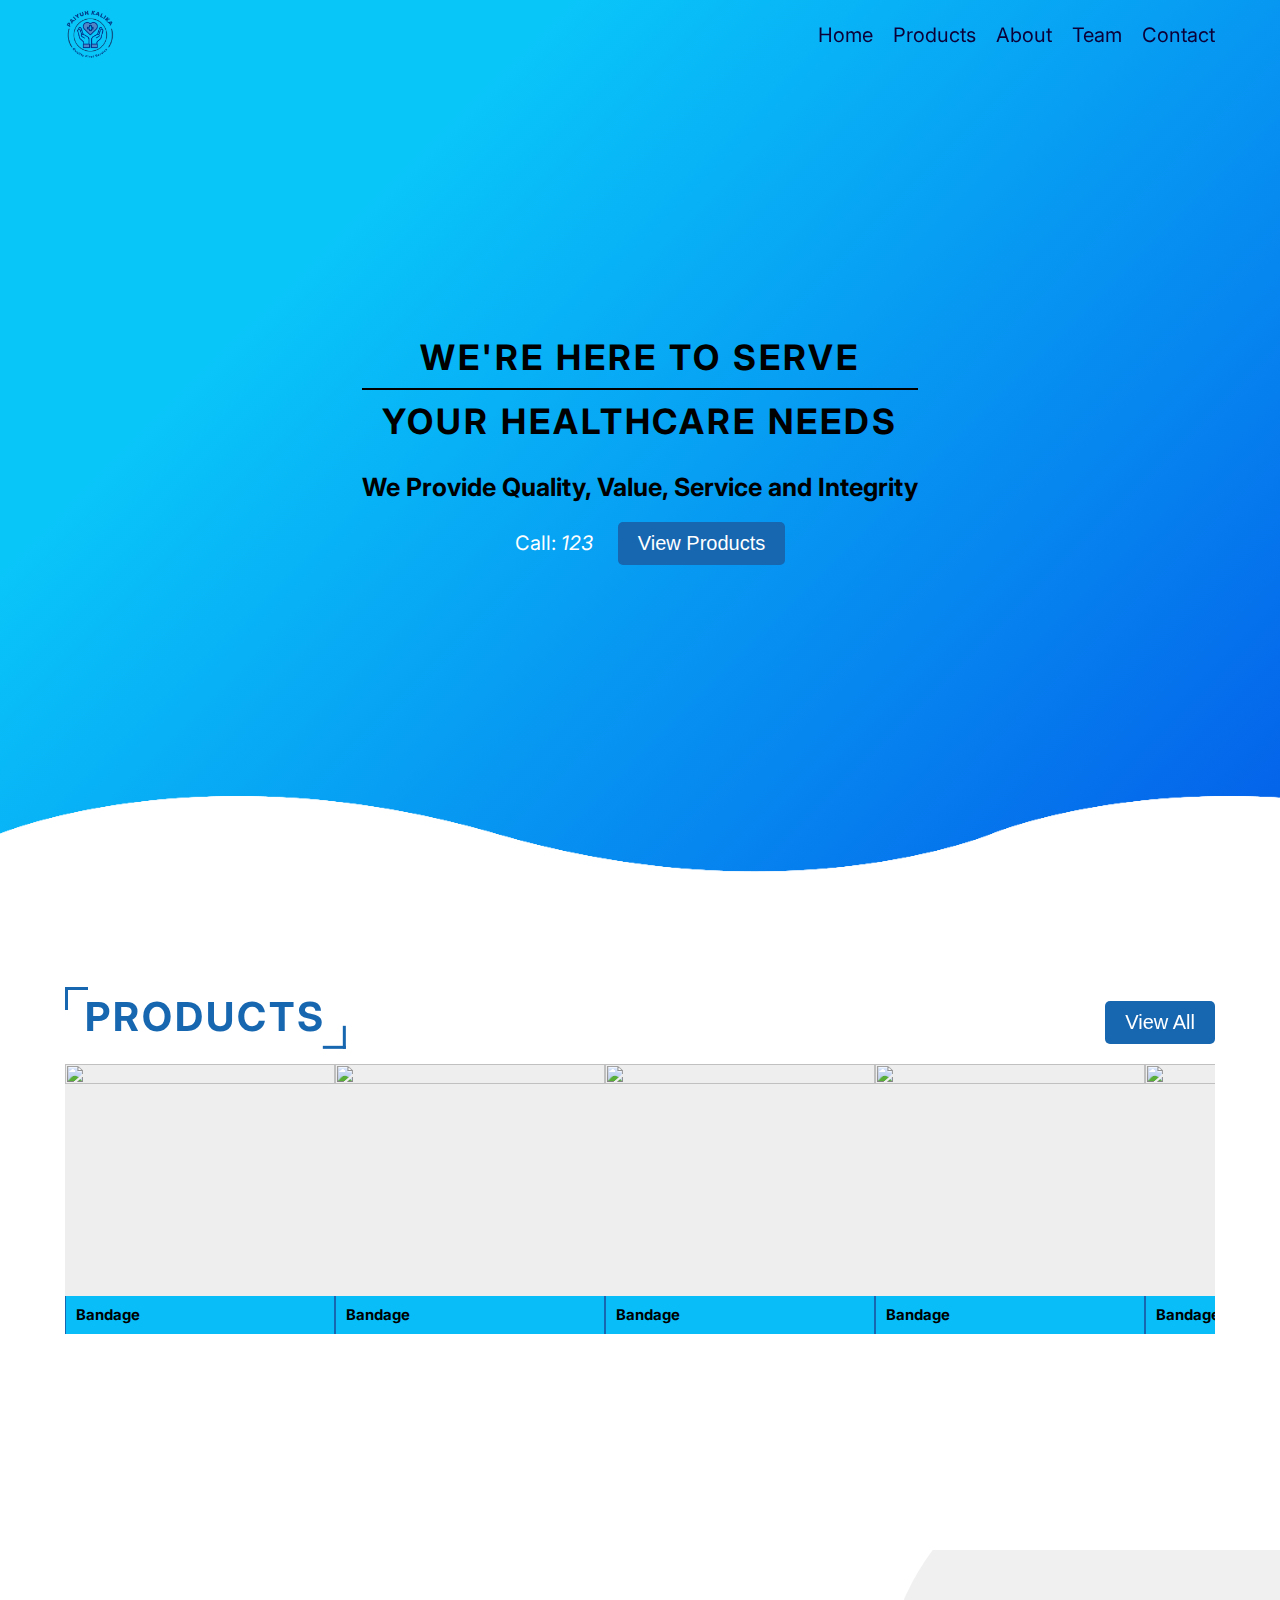
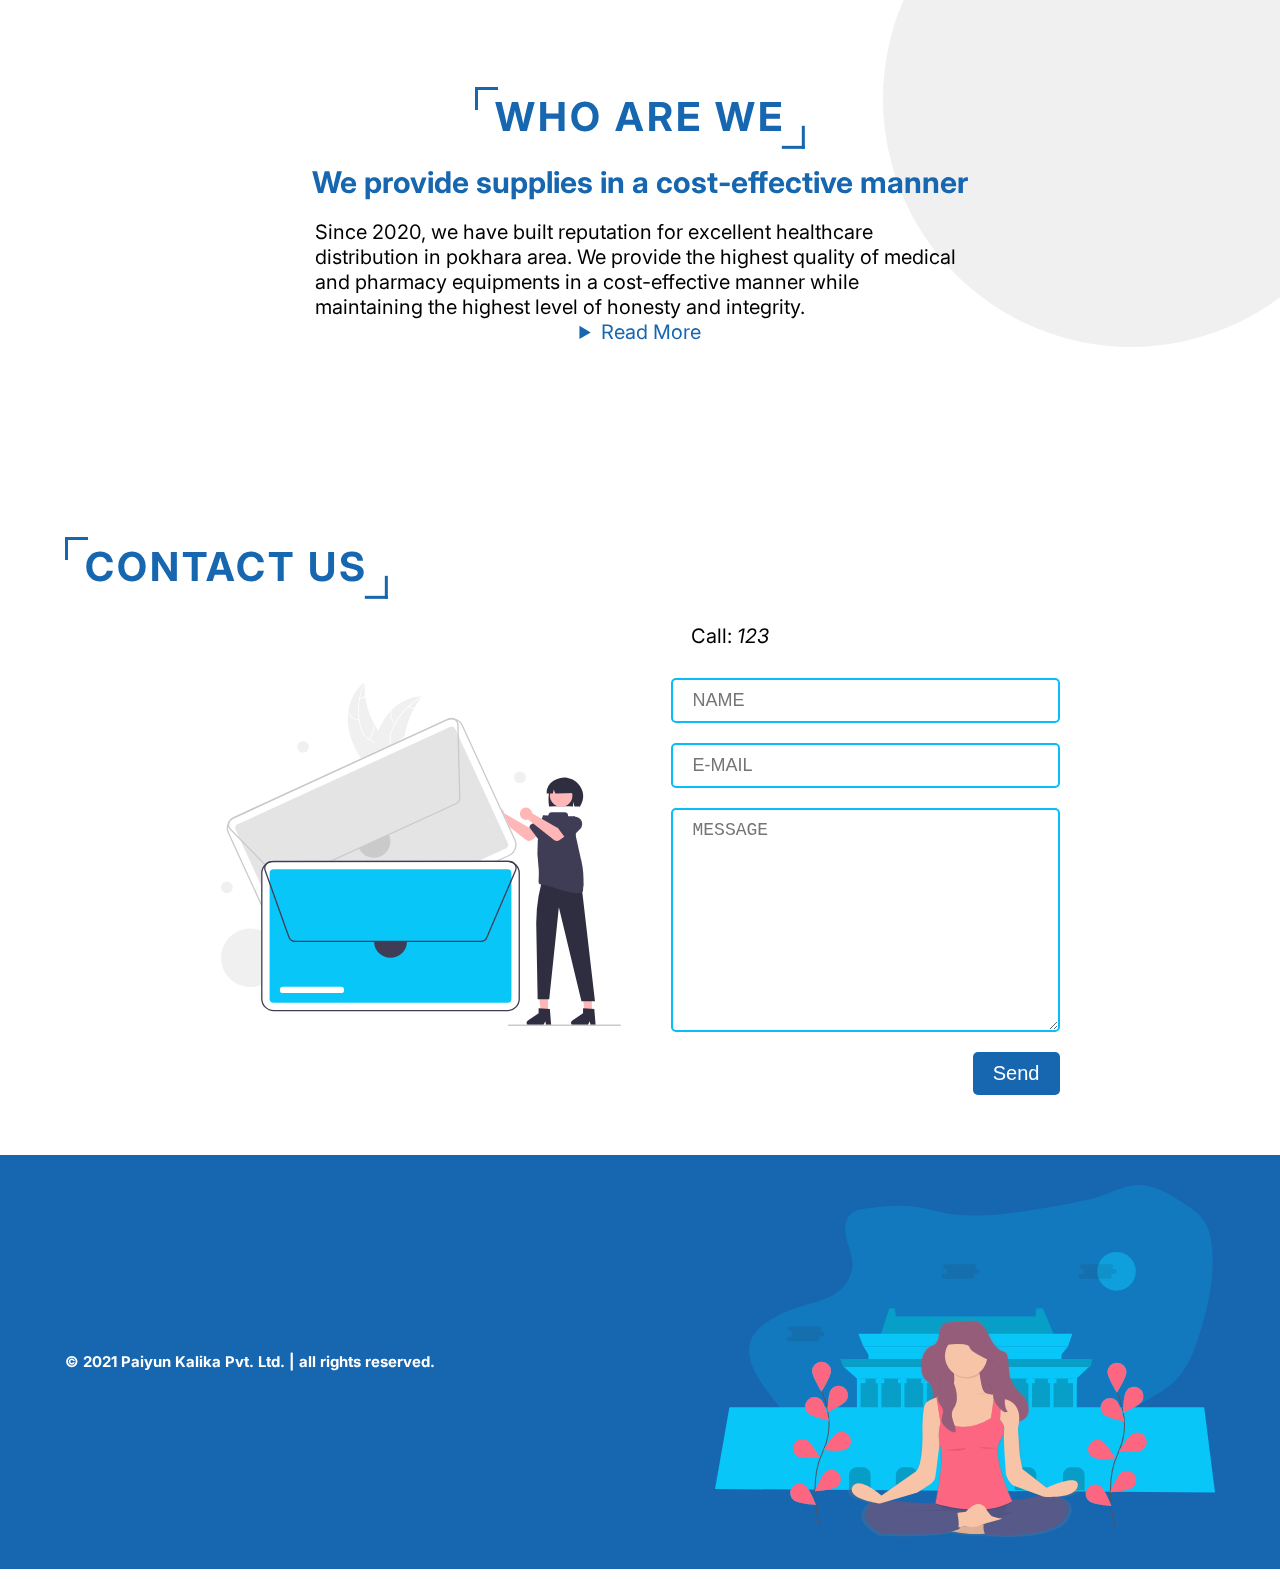
==== polished site/index.html @ 77cdc2c6 "Paikun changed to Paiyun" ====
<!DOCTYPE html>
<html lang="en">

<head>

  <meta charset="utf-8">
  <meta http-equiv="X-UA-Compatible" content="IE=edge">
  <meta http-equiv="Content-Type" content="text/html; charset=utf-8">
  <meta name="viewport" content="width=device-width, initial-scale=1">
  <title>Paiyun Kalika</title>
  <meta name="title" content="Paiyun Kalika Pvt. Ltd.">
  <meta name="description" content="YOUR HEALTH CARE NEEDS. We Provide Quality, Value, Service & Integrity.">
  <meta name="author" content="Paiyun Kalika">
  <!-- <meta name="robots" content="index, follow"> -->


  <meta name="twitter:card" content="summary_large_image" />
  <meta name="twitter:title" content="Paiyun Kalika Pvt. Ltd." />
  <meta name="twitter:description" content="YOUR HEALTH CARE NEEDS. We Provide Quality, Value, Service & Integrity." />
  <meta name="twitter:image" content="" />


  <meta property="og:title" content="Paiyun Kalika Pvt. Ltd." />
  <meta property="og:description" content="YOUR HEALTH CARE NEEDS. We Provide Quality, Value, Service & Integrity." />
  <meta property="og:url" content="" />
  <meta property="og:image" content="" />
  <meta property="og:type" content="website">
  <meta property="profile:username" content="Paiyun Kalika">

  <link rel="canonical" href="url">
  <link rel="shortcut icon" type="image/png" href="">
  <link rel="apple-touch-icon" href="/assets/img/apple-touch-icon.png">

  <link rel="stylesheet" href="style.css">
  <!-- font awesome cdn -->
  <link rel="stylesheet" href="https://cdnjs.cloudflare.com/ajax/libs/font-awesome/6.0.0-beta2/css/all.min.css"
    integrity="sha512-YWzhKL2whUzgiheMoBFwW8CKV4qpHQAEuvilg9FAn5VJUDwKZZxkJNuGM4XkWuk94WCrrwslk8yWNGmY1EduTA=="
    crossorigin="anonymous" referrerpolicy="no-referrer" />

</head>

<body>

  <!--

    Contact us for a new website: 

  -->

  <!--Header-->
  <header class="header">
    <div class="container flex">
      <a class="navbar-brand" href="#">
        <img src="assets/company-images/logo.png">
      </a>

      <label class="toggler" for="toggle-navbar">
        <i class="fas fa-bars"></i>
      </label>
      <input type="checkbox" name="toggle-navbar" id="toggle-navbar">

      <ul class="flex navbar">
        <li><a href="#home">Home</a></li>
        <li><a href="#products">Products</a></li>
        <li><a href="#about">About</a></li>
        <li><a href="#team">Team</a></li>
        <li><a href="#contact">Contact</a></li>
      </ul>

    </div>
  </header>

  <!-- Home Section-->
  <section class="home" id="home">
    <div class="container flex">
      <div class="motto">
        <h1 class="banner">WE'RE HERE TO SERVE</h1>
        <h1 class="banner">YOUR HEALTHCARE NEEDS</h1>
        <h3 class="slogan">We Provide Quality, Value, Service and Integrity</h3>
        <a href="tel:123" class="telephone">
          <i class="fas fa-mobile-alt"></i> Call: <i>123</i>
        </a>
        <a href="#products">
          <button>View Products</button>
        </a>
      </div>

      <div class="wave wave1"></div>
      <div class="wave wave2"></div>
      <div class="wave wave3"></div>
    </div>
  </section>

  <!-- Products -->
  <section class="products" id="products">
    <div class="container">

      <div class="flex title-bar">
        <h1 class="primary-title">Products</h1>

        <a href="products/" class="view-all">
          <button>View All</button>
        </a>
      </div>

      <div class="products-list">

        <div class="products-wrapper">
          <article class="product">
            <figure class="product-img">
              <img
                src="https://source.unsplash.com/random"
                alt="">
            </figure>
            <h2 class="product-name">
              Bandage
            </h2>
          </article>

          <article class="product">
            <figure class="product-img">
              <img
                src="https://source.unsplash.com/featured?nature,water"
                alt="">
            </figure>
            <h2 class="product-name">
              Bandage
            </h2>
          </article>

          <article class="product">
            <figure class="product-img">
              <img
                src="https://source.unsplash.com/featured?water"
                alt="">
            </figure>
            <h2 class="product-name">
              Bandage
            </h2>
          </article>

          <article class="product">
            <figure class="product-img">
              <img
                src="https://source.unsplash.com/featured?laptop"
                alt="">
            </figure>
            <h2 class="product-name">
              Bandage
            </h2>
          </article>

          <article class="product">
            <figure class="product-img">
              <img
                src="https://source.unsplash.com/featured?syringe"
                alt="">
            </figure>
            <h2 class="product-name">
              Bandage
            </h2>
          </article>

          <article class="product">
            <figure class="product-img">
              <img
                src="https://source.unsplash.com/featured?nurse"
                alt="">
            </figure>
            <h2 class="product-name">
              Bandage
            </h2>
          </article>
        </div>

      </div>
  </section>

  <!-- About Section -->
  <section class="about" id="about">
    <div class="container">
      <h1 class="primary-title">WHO ARE WE</h1>
      <div class="content">
        <h3>We provide supplies in a cost-effective manner</h3>

        <p>
          Since 2020, we have built reputation for excellent healthcare distribution in pokhara area. We
          provide the highest quality of medical and pharmacy equipments in a cost-effective manner while
          maintaining the highest level of honesty and integrity.
        <details>
          <summary>Read More</summary>
          <p>
            We
            continue
            to succeed and bring value to our customers by developing and
            improving our partnerships with manufacturers and vendors. We're working hard everyday to
            enhance patient care by fulfilling our customers' orders accurately and delivering them
            quickly.
          </p>
        </details>
        </p>

      </div>
    </div>
  </section>

  <!-- Contact -->
  <section id="contact" class="contact">
    <div class="container">
      <h1 class="primary-title">contact us</h1>

      <div class="flex input-fields">

        <figure>
          <img src="assets/other/new-msg.svg" alt="">
        </figure>

        <form action="" class="flex">
          <a href="tel:123" class="telephone" style="color:black; align-self: flex-start;">
            <i class="fas fa-mobile-alt"></i> Call: <i>123</i>
          </a>

          <input type="text" placeholder="NAME">
          <input type="email" placeholder="E-MAIL">
          <textarea name="" id="" cols="30" rows="10" placeholder="MESSAGE"></textarea>

          <button class="send">Send</button>

        </form>
      </div>
    </div>
  </section>

  <!-- Footer -->
  <footer class="footer">
    <div class="container flex">
      <h2> &copy; 2021 Paiyun Kalika Pvt. Ltd. | all rights reserved.</h2>
      <div class="icons flex">
        <a href="#"><i class="fab fa-facebook-square fa-3x"></i></a>
        <a href="#"><i class="fab fa-twitter-square fa-3x"></i></a>
        <a href="#"><i class="fab fa-instagram-square fa-3x"></i></a>
      </div>
      <figure>
        <img src="assets/other/mindfulness.svg" alt="mindfulness">
      </figure>
    </div>
  </footer>

  <!-- Change header background on scroll -->
  <script src="app.js"></script>
</body>

</html>
---- polished site/style.css ----
@import url("https://fonts.googleapis.com/css2?family=Inter:wght@400;500;600&display=swap");

* {
  margin: 0;
  padding: 0;
  box-sizing: border-box;
  scroll-behavior: smooth;
}

html {
  font-size: 62%;
}

:root {
  --primary-color: #1666b0;
  --accent-color: #09bdf8;
}

body {
  font-family: "Inter", sans-serif;
  overflow-x: hidden;
}

.container {
  max-width: 1200px;
  width: 100%;
  padding: 10px 25px;
  margin: 0 auto;
}

.flex {
  display: flex;
  align-items: center;
  justify-content: center;
  flex-wrap: wrap;
  gap: 20px;
}

a {
  text-decoration: none;
  color: #1666b0;
}

img {
  width: 100%;
  height: 100%;
  object-fit: cover;
}

section {
  padding-top: 50px;
  height: max-content;
  min-height: 650px;
}

button {
  font-size: 20px;
  padding: 10px 20px;
  background-color: var(--primary-color);
  color: white;
  outline: none;
  border: none;
  border-radius: 5px;
  cursor: pointer;
}

h1 {
  letter-spacing: 0.3rem;
}

p {
  max-width: 50ch;
}

.primary-title {
  text-transform: uppercase;
  line-height: 55px;
  font-size: 40px;
  color: var(--primary-color);
  margin: 2rem;
  padding-top: 6rem;
  display: inline-block;
  position: relative;
}

.primary-title::before,
.primary-title::after {
  content: "";
  position: absolute;
  height: 2rem;
  width: 2rem;
  border-top: 0.4rem solid var(--primary-color);
  border-left: 0.4rem solid var(--primary-color);
}

.primary-title::before {
  top: 5.8rem;
  left: -2rem;
}

.primary-title::after {
  bottom: -0.5rem;
  right: -2rem;
  transform: rotate(180deg);
}

button:active {
  outline: 2px solid var(--accent-color);
}

/* Scrollbar */
body {
  scrollbar-width: 1.5rem;
}

::-webkit-scrollbar {
  width: 1.5rem;
  cursor: pointer;
}

::-webkit-scrollbar-track {
  background: rgb(173, 236, 255);
  /* border-radius: 5px; */
}

::-webkit-scrollbar-thumb {
  background: blue;
  /* border-radius: 5px; */
}

/* Navbar */
.header {
  font-size: 20px;
  position: fixed;
  top: 0;
  right: 0;
  left: 0;
  z-index: 100;
  transition: background-color .2s ease-in-out;
}

.navbar-brand {
  display: inline-block;
  width: 50px;
  height: 50px;
}

.toggler{
  display: none;
}

input[name="toggle-navbar"]{
  display: none;
}

li {
  list-style: none;
}

.navbar li a {
  color: rgb(12, 0, 56);
}

.navbar li a:hover {
  background-color: var(--primary-color);
  color: white;
  padding: 10px 20px;
  border-radius: 5px;
  transition: all 0.2s;
}

.header .container {
  justify-content: space-between;
}

/* Home */
.home {
  padding-top: 0;
  height: 100vh;
  min-height: 650px;
  background-color: #045de9;
  background-image: linear-gradient(315deg, #045de9 0%, #09c6f9 74%);
  text-align: center;
  position: relative;
}

.home .container {
  height: 100%;
  width: 100%;
  flex-direction: column;
}

.banner {
  font-size: 35px;
}

.banner:first-child {
  border-bottom: 2px solid black;
  padding-bottom: 10px;
}

.banner:nth-child(2) {
  padding-top: 10px;
  padding-bottom: 30px;
}

.slogan {
  font-size: 25px;
  padding-bottom: 20px;
}

.telephone{
  font-size: 20px;
  padding:10px 20px;
  color: white;
}

.telephone .fas{
  color:var(--primary-color);
}

.home .wave {
  position: absolute;
  bottom: -0.5rem;
  left: 0;
  height: 11rem;
  width: 100%;
  background: url(assets/other/wave.png);
  background-size: 100rem 11rem;
  background-repeat: repeat-x;
  animation: waves 10s linear infinite;
}

.home .wave2 {
  animation-direction: reverse;
  opacity: 0.3;
}

.home .wave3 {
  animation-duration: 5s;
  opacity: 0.5;
}

@keyframes waves {
  0% {
    background-position-x: 0;
  }

  100% {
    background-position-x: 100rem;
  }
}

/* Products */
.products {
  padding-top: 0;
  height: max-content;
}

.products .title-bar {
  justify-content: space-between;
  align-items: flex-end;
}

.view-all {
  margin-bottom: 20px;
}

.product {
  width: 270px;
  height: 270px;
  border-radius: 5px;
  /* padding: 5px; */
  position: relative;
}

.product-img img {
  /* border-radius: 5px; */
}

.product-name {
  position: absolute;
  bottom: 0;
  left: 0;
  right: 0;
  padding: 10px;
  background: var(--accent-color);
  border-left: 1px solid var(--primary-color);
  border-right: 1px solid var(--primary-color);
  /* border-radius: 0 0 5px 5px; */
}

.products-list {
  /* padding: 10px; */
  background: #eee;
  overflow-y: hidden;
  overflow-x: scroll;
}

.products-wrapper {
  width: max-content;
  display: flex;
  /* gap: 20px; */
}

.products-list::-webkit-scrollbar {
  height: 1.5rem;
}



/* About */
.about {
  min-height: 500px;
  text-align: center;
  overflow: hidden;
  position: relative;
  background-repeat: no-repeat;
  background-size: 40%;
  background-position: bottom left;
}

.about::before,
.about::after {
  content: "";
  position: absolute;
  z-index: -1;
  opacity: 0.3;
  border-radius: 50%;
}

.about::before {
  height: 50rem;
  width: 50rem;
  background: #ccc;
  right: -10rem;
  top: -10rem;
}

.about .content h3 {
  font-size: 30px;
  color: var(--primary-color);
  padding-bottom: 20px;
}

.about .content p {
  line-height: 25px;
  font-size: 20px;
  text-align: left;
  margin: 0 auto;
}

summary {
  font-size: 20px;
  cursor: pointer;
  color: var(--primary-color);
}

/* Contact */
.contact{
  margin-bottom: 50px;
  padding-top:0;
  height: max-content;
}

.contact .input-fields{
  gap: 50px;
}

.contact figure{
  width: 400px;
}

form{
  flex-direction: column;
  align-self: flex-start;
}

input,textarea{
  width: 100%;
  font-size: 18px;
  padding: 10px 20px;
  outline: none;
  border-radius: 5px;
  border:2px solid var(--accent-color);
}

input:focus, textarea:focus{
  border-color: var(--primary-color);
}

.send{
  align-self: flex-end;
}

/* Footer */
footer {
  background-color: var(--primary-color);
  color: white;
  padding: 20px 0;
}

footer .container{
  justify-content: space-between;
}

footer i{
  color:white;
}

footer figure{
  width: 500px;
}

/* Media Queries */
@media (max-width: 700px) {
  .toggler{
    display: block;
    cursor: pointer;
  }

  .navbar li a{
    padding: 5px 10px;
  }
  .navbar li a:hover{
    padding: 5px 10px;
  }

  .navbar{
    z-index: -1;
    position: absolute;
    top:-100px;
    opacity: 0;
    padding: 20px;
    left:0;
    right: 0;
    transition: all 0.4s ease-in-out;
    
    background-color: white;
  }

  input[name="toggle-navbar"]:checked ~ .navbar{
    top: 70px;
    opacity: 1;
  }
  
  footer .container{
    justify-content: center;
  }
}
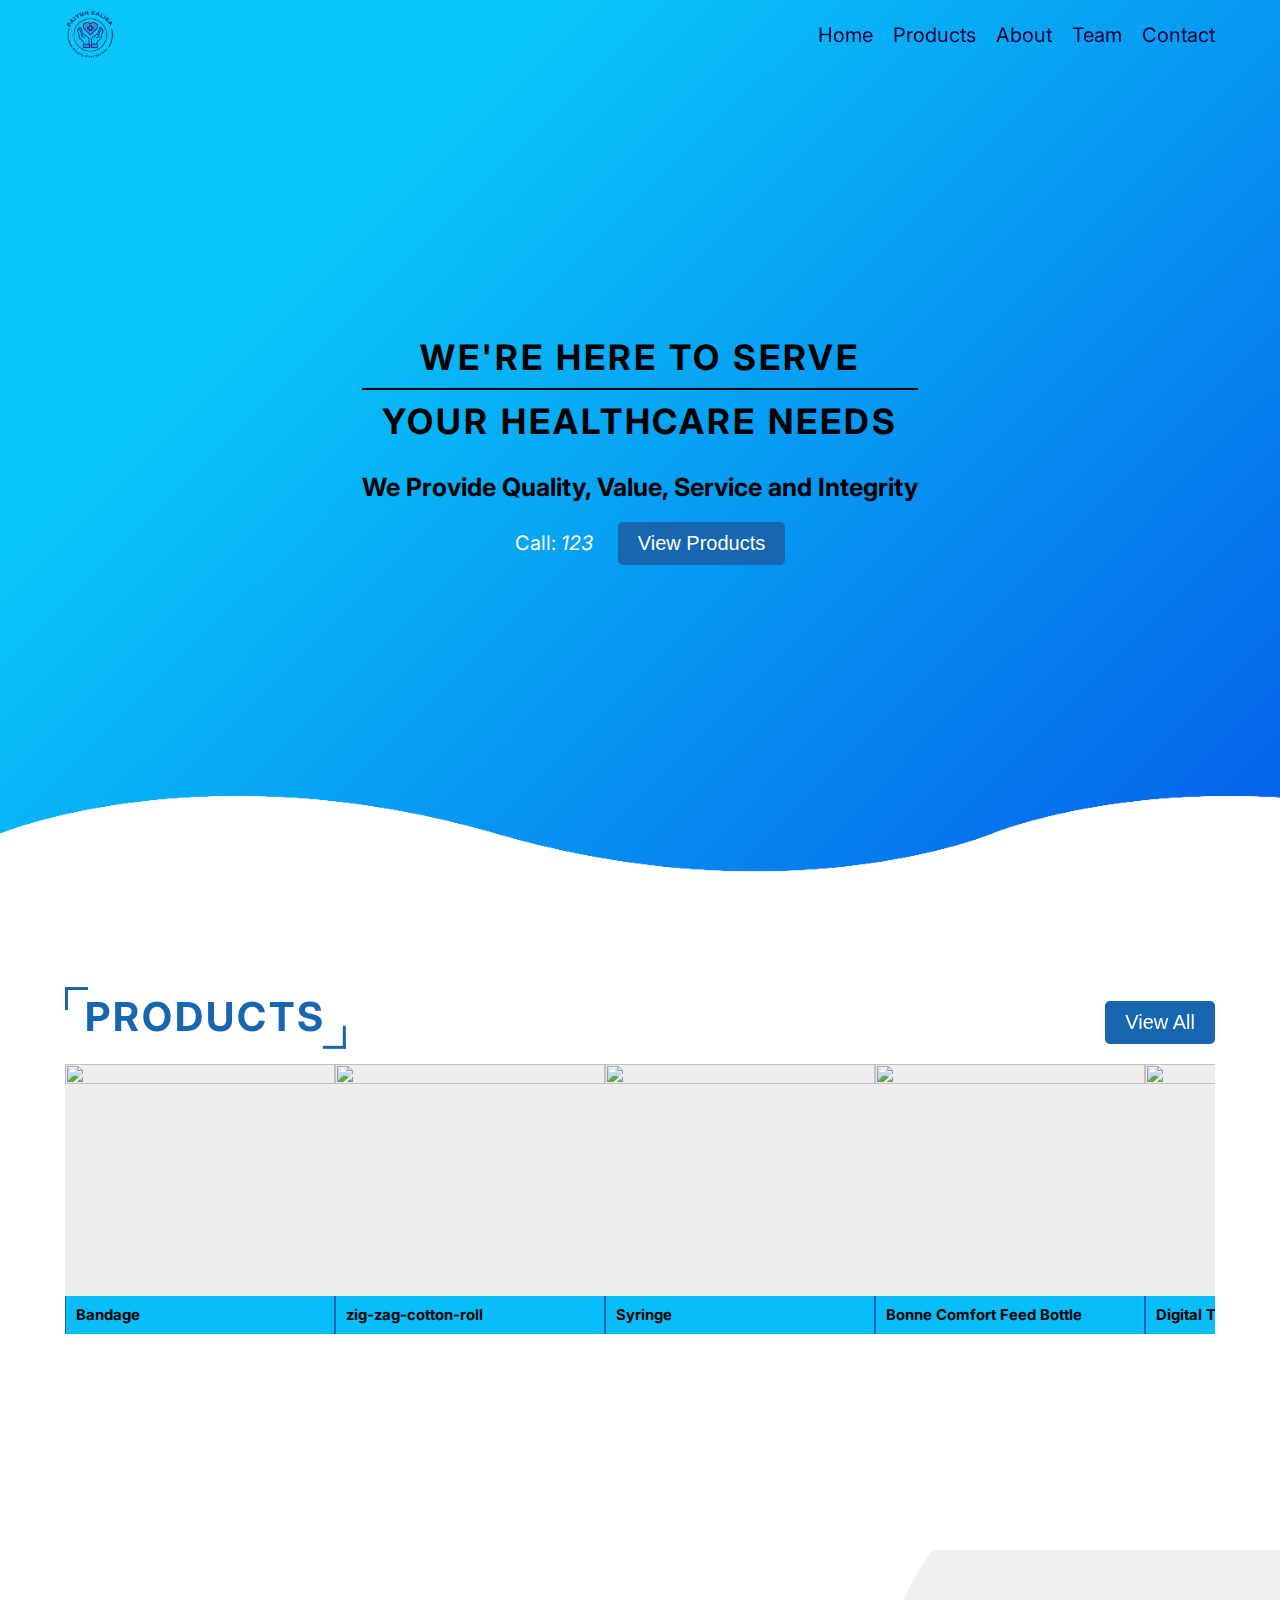
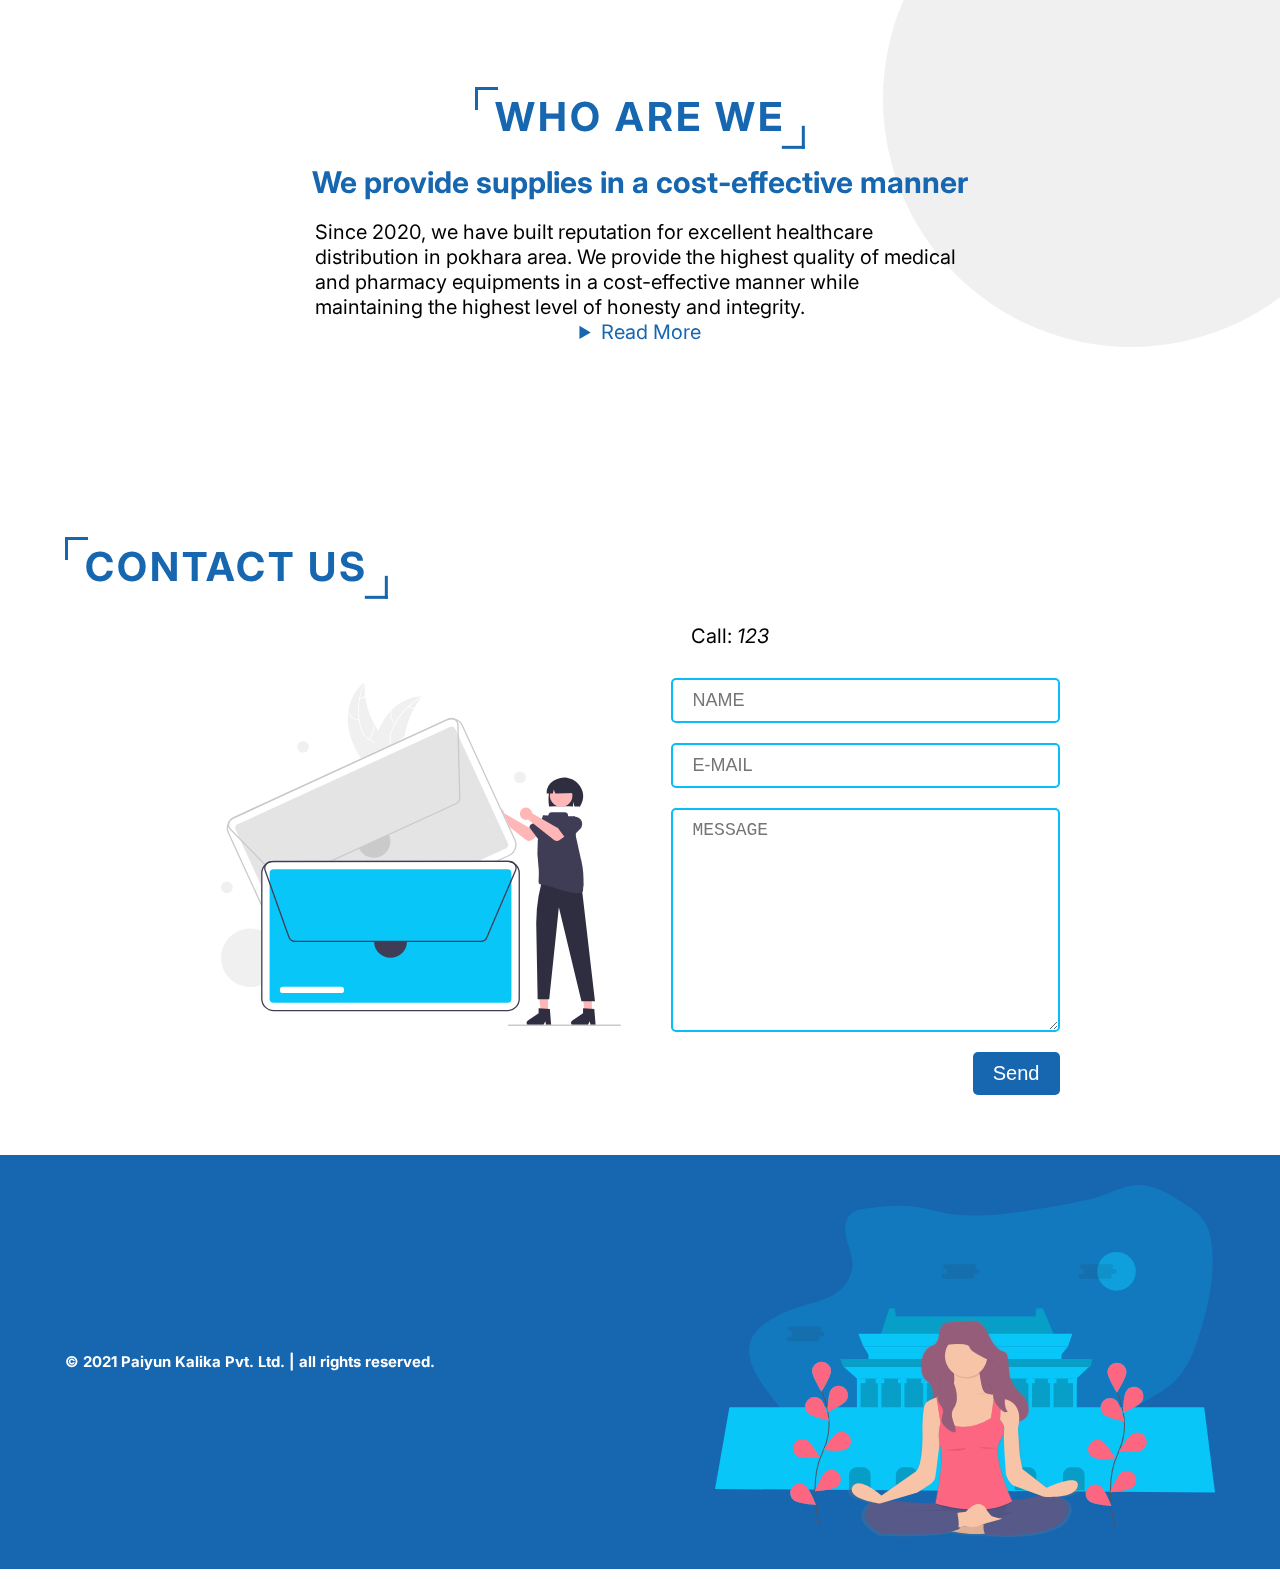
==== commit 11a89ec8: "Product Items images added" ====
--- a/polished site/index.html
+++ b/polished site/index.html
@@ -109,7 +109,7 @@
           <article class="product">
             <figure class="product-img">
               <img
-                src="https://source.unsplash.com/random"
+                src="https://m.media-amazon.com/images/I/71vPmrRoZ0L._SX522_.jpg"
                 alt="">
             </figure>
             <h2 class="product-name">
@@ -120,55 +120,55 @@
           <article class="product">
             <figure class="product-img">
               <img
-                src="https://source.unsplash.com/featured?nature,water"
-                alt="">
-            </figure>
-            <h2 class="product-name">
-              Bandage
-            </h2>
-          </article>
-
-          <article class="product">
-            <figure class="product-img">
-              <img
-                src="https://source.unsplash.com/featured?water"
-                alt="">
-            </figure>
-            <h2 class="product-name">
-              Bandage
-            </h2>
-          </article>
-
-          <article class="product">
-            <figure class="product-img">
-              <img
-                src="https://source.unsplash.com/featured?laptop"
-                alt="">
-            </figure>
-            <h2 class="product-name">
-              Bandage
-            </h2>
-          </article>
-
-          <article class="product">
-            <figure class="product-img">
-              <img
-                src="https://source.unsplash.com/featured?syringe"
-                alt="">
-            </figure>
-            <h2 class="product-name">
-              Bandage
-            </h2>
-          </article>
-
-          <article class="product">
-            <figure class="product-img">
-              <img
-                src="https://source.unsplash.com/featured?nurse"
-                alt="">
-            </figure>
-            <h2 class="product-name">
-              Bandage
+                src="https://5.imimg.com/data5/JH/QB/FS/SELLER-87138467/zigzag-cotton-500x500.jpeg"
+                alt="">
+            </figure>
+            <h2 class="product-name">
+              zig-zag-cotton-roll
+            </h2>
+          </article>
+
+          <article class="product">
+            <figure class="product-img">
+              <img
+                src="https://images.unsplash.com/photo-1592997372445-38551157310f?ixid=MnwxMjA3fDB8MHxwaG90by1wYWdlfHx8fGVufDB8fHx8&ixlib=rb-1.2.1&auto=format&fit=crop&w=1170&q=80	"
+                alt="">
+            </figure>
+            <h2 class="product-name">
+              Syringe
+            </h2>
+          </article>
+
+          <article class="product">
+            <figure class="product-img">
+              <img
+                src="https://5.imimg.com/data5/HN/EU/MY-10150246/wide-neck-baby-nipple-500x500.jpg"
+                alt="">
+            </figure>
+            <h2 class="product-name">
+              Bonne Comfort Feed Bottle
+            </h2>
+          </article>
+
+          <article class="product">
+            <figure class="product-img">
+              <img
+                src="https://m.media-amazon.com/images/I/61f2ryWbeRS._SL1500_.jpg"
+                alt="">
+            </figure>
+            <h2 class="product-name">
+              Digital Thermometer
+            </h2>
+          </article>
+
+          <article class="product">
+            <figure class="product-img">
+              <img
+                src="https://www.raramart.com/assets/uploads/products/2018-09-16-09-21-36-WHOLESALE-120Pcs-UNIDUS-LONG-LOVE-Condom-CLIMAX-Delaying.jpg"
+                alt="">
+            </figure>
+            <h2 class="product-name">
+              Unidus Condom
             </h2>
           </article>
         </div>
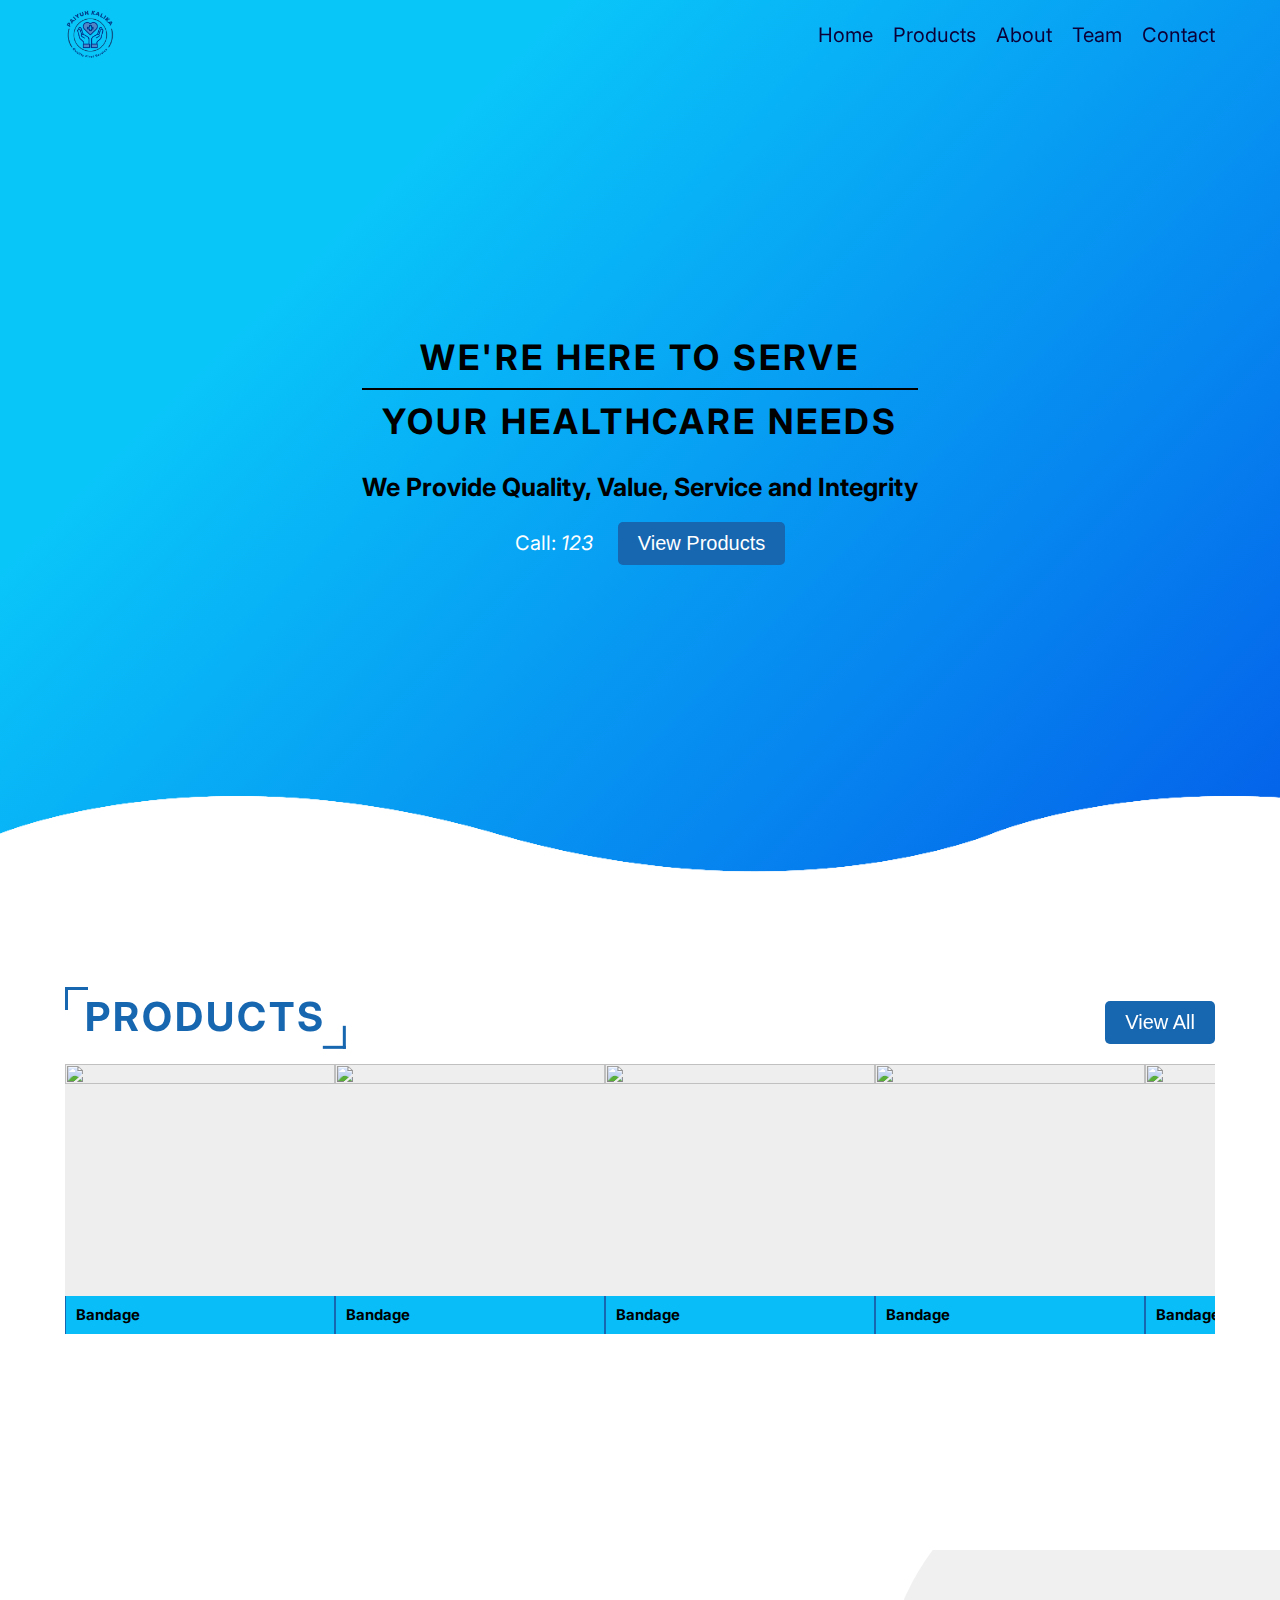
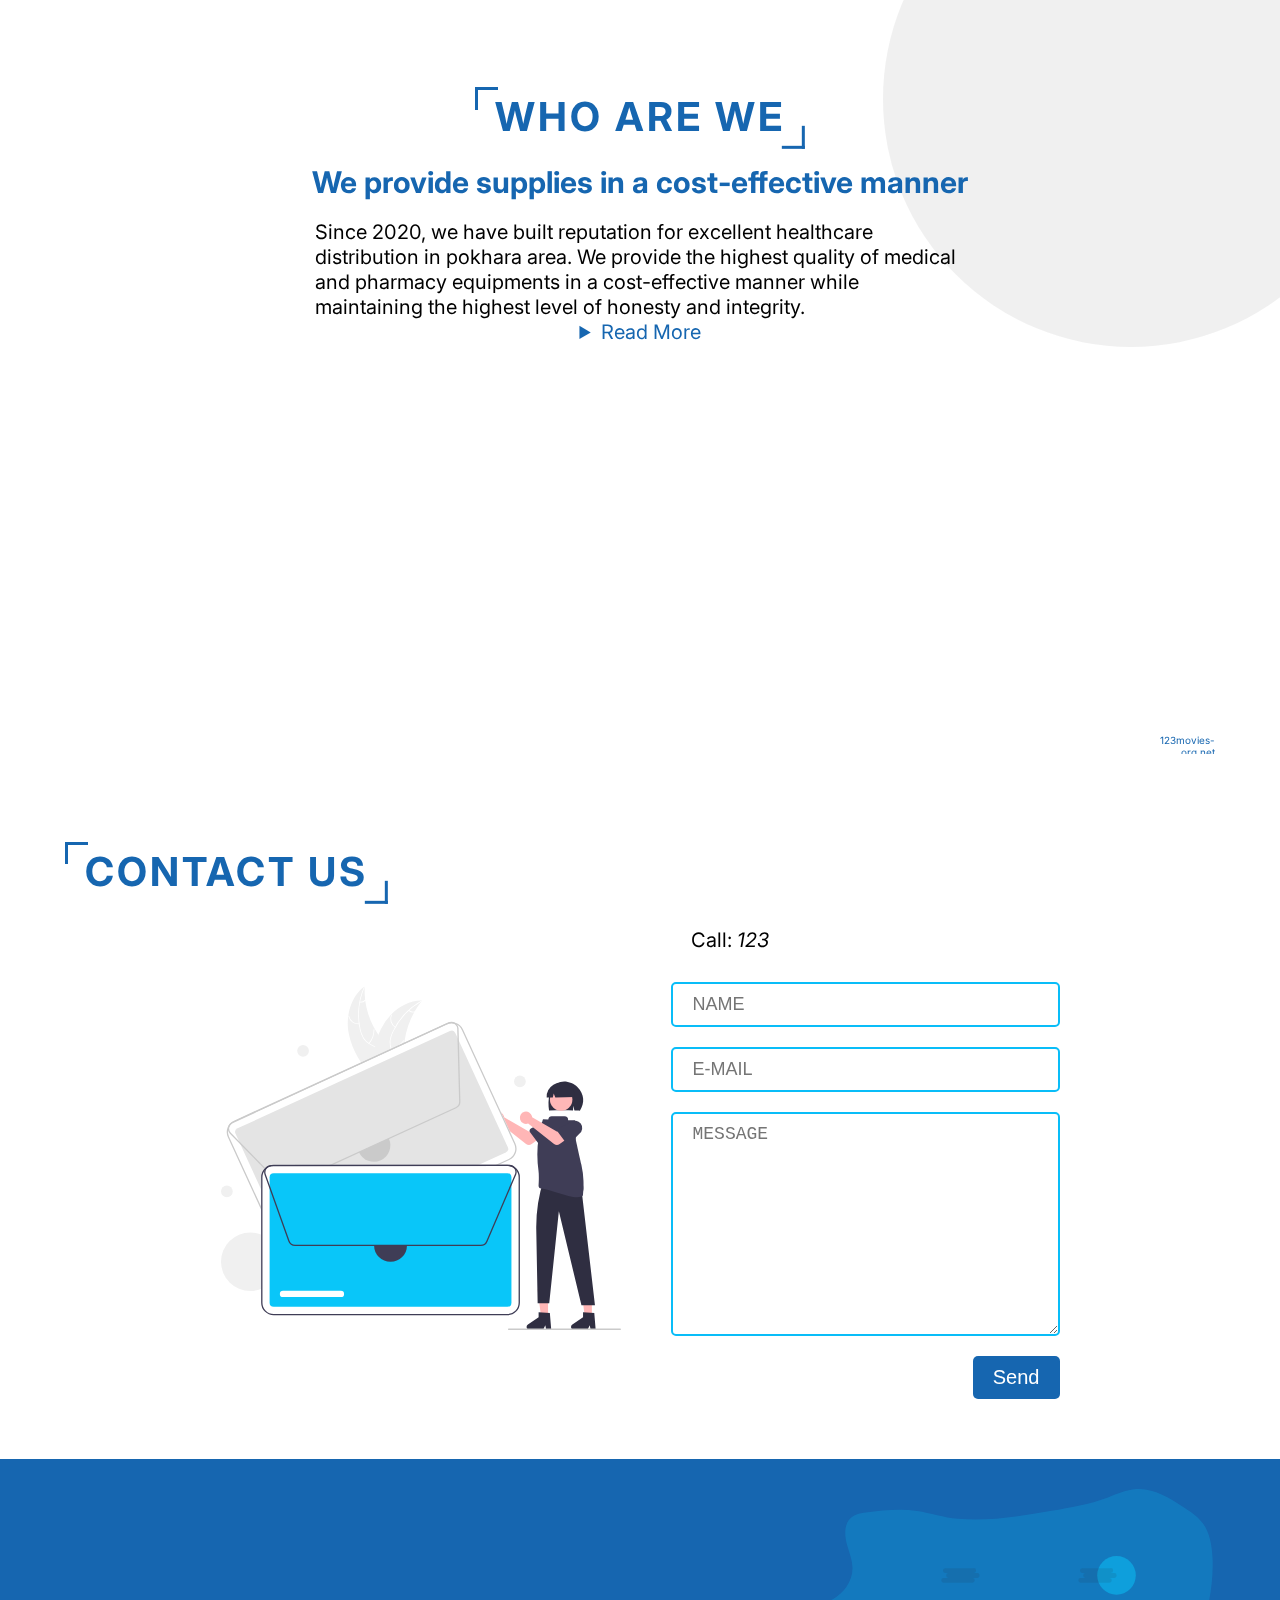
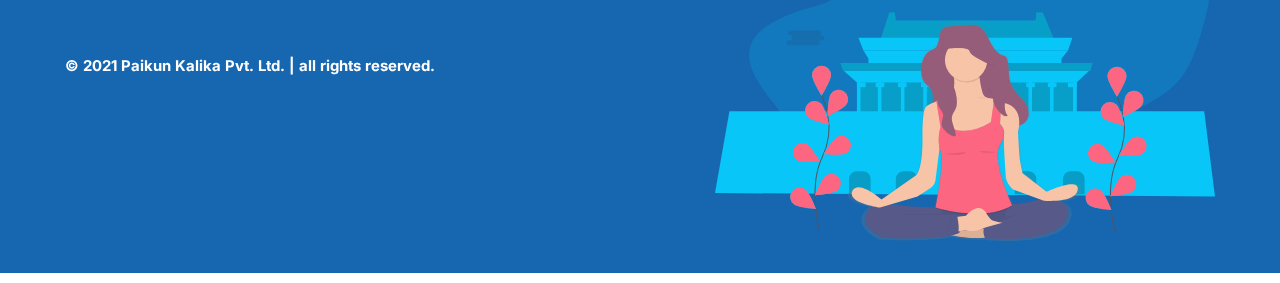
==== commit dcfaef9c: "map added" ====
--- a/polished site/index.html
+++ b/polished site/index.html
@@ -7,25 +7,25 @@
   <meta http-equiv="X-UA-Compatible" content="IE=edge">
   <meta http-equiv="Content-Type" content="text/html; charset=utf-8">
   <meta name="viewport" content="width=device-width, initial-scale=1">
-  <title>Paiyun Kalika</title>
-  <meta name="title" content="Paiyun Kalika Pvt. Ltd.">
+  <title>Paikun Kalika</title>
+  <meta name="title" content="Paikun Kalika Pvt. Ltd.">
   <meta name="description" content="YOUR HEALTH CARE NEEDS. We Provide Quality, Value, Service & Integrity.">
-  <meta name="author" content="Paiyun Kalika">
+  <meta name="author" content="Paikun Kalika">
   <!-- <meta name="robots" content="index, follow"> -->
 
 
   <meta name="twitter:card" content="summary_large_image" />
-  <meta name="twitter:title" content="Paiyun Kalika Pvt. Ltd." />
+  <meta name="twitter:title" content="Paikun Kalika Pvt. Ltd." />
   <meta name="twitter:description" content="YOUR HEALTH CARE NEEDS. We Provide Quality, Value, Service & Integrity." />
   <meta name="twitter:image" content="" />
 
 
-  <meta property="og:title" content="Paiyun Kalika Pvt. Ltd." />
+  <meta property="og:title" content="Paikun Kalika Pvt. Ltd." />
   <meta property="og:description" content="YOUR HEALTH CARE NEEDS. We Provide Quality, Value, Service & Integrity." />
   <meta property="og:url" content="" />
   <meta property="og:image" content="" />
   <meta property="og:type" content="website">
-  <meta property="profile:username" content="Paiyun Kalika">
+  <meta property="profile:username" content="Paikun Kalika">
 
   <link rel="canonical" href="url">
   <link rel="shortcut icon" type="image/png" href="">
@@ -108,67 +108,55 @@
         <div class="products-wrapper">
           <article class="product">
             <figure class="product-img">
-              <img
-                src="https://m.media-amazon.com/images/I/71vPmrRoZ0L._SX522_.jpg"
-                alt="">
-            </figure>
-            <h2 class="product-name">
-              Bandage
-            </h2>
-          </article>
-
-          <article class="product">
-            <figure class="product-img">
-              <img
-                src="https://5.imimg.com/data5/JH/QB/FS/SELLER-87138467/zigzag-cotton-500x500.jpeg"
-                alt="">
-            </figure>
-            <h2 class="product-name">
-              zig-zag-cotton-roll
-            </h2>
-          </article>
-
-          <article class="product">
-            <figure class="product-img">
-              <img
-                src="https://images.unsplash.com/photo-1592997372445-38551157310f?ixid=MnwxMjA3fDB8MHxwaG90by1wYWdlfHx8fGVufDB8fHx8&ixlib=rb-1.2.1&auto=format&fit=crop&w=1170&q=80	"
-                alt="">
-            </figure>
-            <h2 class="product-name">
-              Syringe
-            </h2>
-          </article>
-
-          <article class="product">
-            <figure class="product-img">
-              <img
-                src="https://5.imimg.com/data5/HN/EU/MY-10150246/wide-neck-baby-nipple-500x500.jpg"
-                alt="">
-            </figure>
-            <h2 class="product-name">
-              Bonne Comfort Feed Bottle
-            </h2>
-          </article>
-
-          <article class="product">
-            <figure class="product-img">
-              <img
-                src="https://m.media-amazon.com/images/I/61f2ryWbeRS._SL1500_.jpg"
-                alt="">
-            </figure>
-            <h2 class="product-name">
-              Digital Thermometer
-            </h2>
-          </article>
-
-          <article class="product">
-            <figure class="product-img">
-              <img
-                src="https://www.raramart.com/assets/uploads/products/2018-09-16-09-21-36-WHOLESALE-120Pcs-UNIDUS-LONG-LOVE-Condom-CLIMAX-Delaying.jpg"
-                alt="">
-            </figure>
-            <h2 class="product-name">
-              Unidus Condom
+              <img src="https://source.unsplash.com/random" alt="">
+            </figure>
+            <h2 class="product-name">
+              Bandage
+            </h2>
+          </article>
+
+          <article class="product">
+            <figure class="product-img">
+              <img src="https://source.unsplash.com/featured?nature,water" alt="">
+            </figure>
+            <h2 class="product-name">
+              Bandage
+            </h2>
+          </article>
+
+          <article class="product">
+            <figure class="product-img">
+              <img src="https://source.unsplash.com/featured?water" alt="">
+            </figure>
+            <h2 class="product-name">
+              Bandage
+            </h2>
+          </article>
+
+          <article class="product">
+            <figure class="product-img">
+              <img src="https://source.unsplash.com/featured?laptop" alt="">
+            </figure>
+            <h2 class="product-name">
+              Bandage
+            </h2>
+          </article>
+
+          <article class="product">
+            <figure class="product-img">
+              <img src="https://source.unsplash.com/featured?syringe" alt="">
+            </figure>
+            <h2 class="product-name">
+              Bandage
+            </h2>
+          </article>
+
+          <article class="product">
+            <figure class="product-img">
+              <img src="https://source.unsplash.com/featured?nurse" alt="">
+            </figure>
+            <h2 class="product-name">
+              Bandage
             </h2>
           </article>
         </div>
@@ -200,6 +188,32 @@
         </details>
         </p>
 
+        <!-- Map -->
+        <div class="mapouter">
+          <div class="gmap_canvas"><iframe width="1080" height="350" id="gmap_canvas"
+              src="https://maps.google.com/maps?q=Nayabazar%20Road,%20Pokhara&t=&z=13&ie=UTF8&iwloc=&output=embed"
+              frameborder="0" scrolling="yes" marginheight="0" marginwidth="0"></iframe><a
+              href="https://123movies-org.net">123movies-org.net</a><br>
+            <style>
+              .mapouter {
+                padding-top: 50px;
+                position: relative;
+                text-align: right;
+                height: 400px;
+                width: 100%;
+              }
+            </style>
+            <style>
+              .gmap_canvas {
+                overflow: hidden;
+                background: none !important;
+                height: 400px;
+                width: 100%;
+              }
+            </style>
+          </div>
+        </div>
+
       </div>
     </div>
   </section>
@@ -234,7 +248,7 @@
   <!-- Footer -->
   <footer class="footer">
     <div class="container flex">
-      <h2> &copy; 2021 Paiyun Kalika Pvt. Ltd. | all rights reserved.</h2>
+      <h2> &copy; 2021 Paikun Kalika Pvt. Ltd. | all rights reserved.</h2>
       <div class="icons flex">
         <a href="#"><i class="fab fa-facebook-square fa-3x"></i></a>
         <a href="#"><i class="fab fa-twitter-square fa-3x"></i></a>
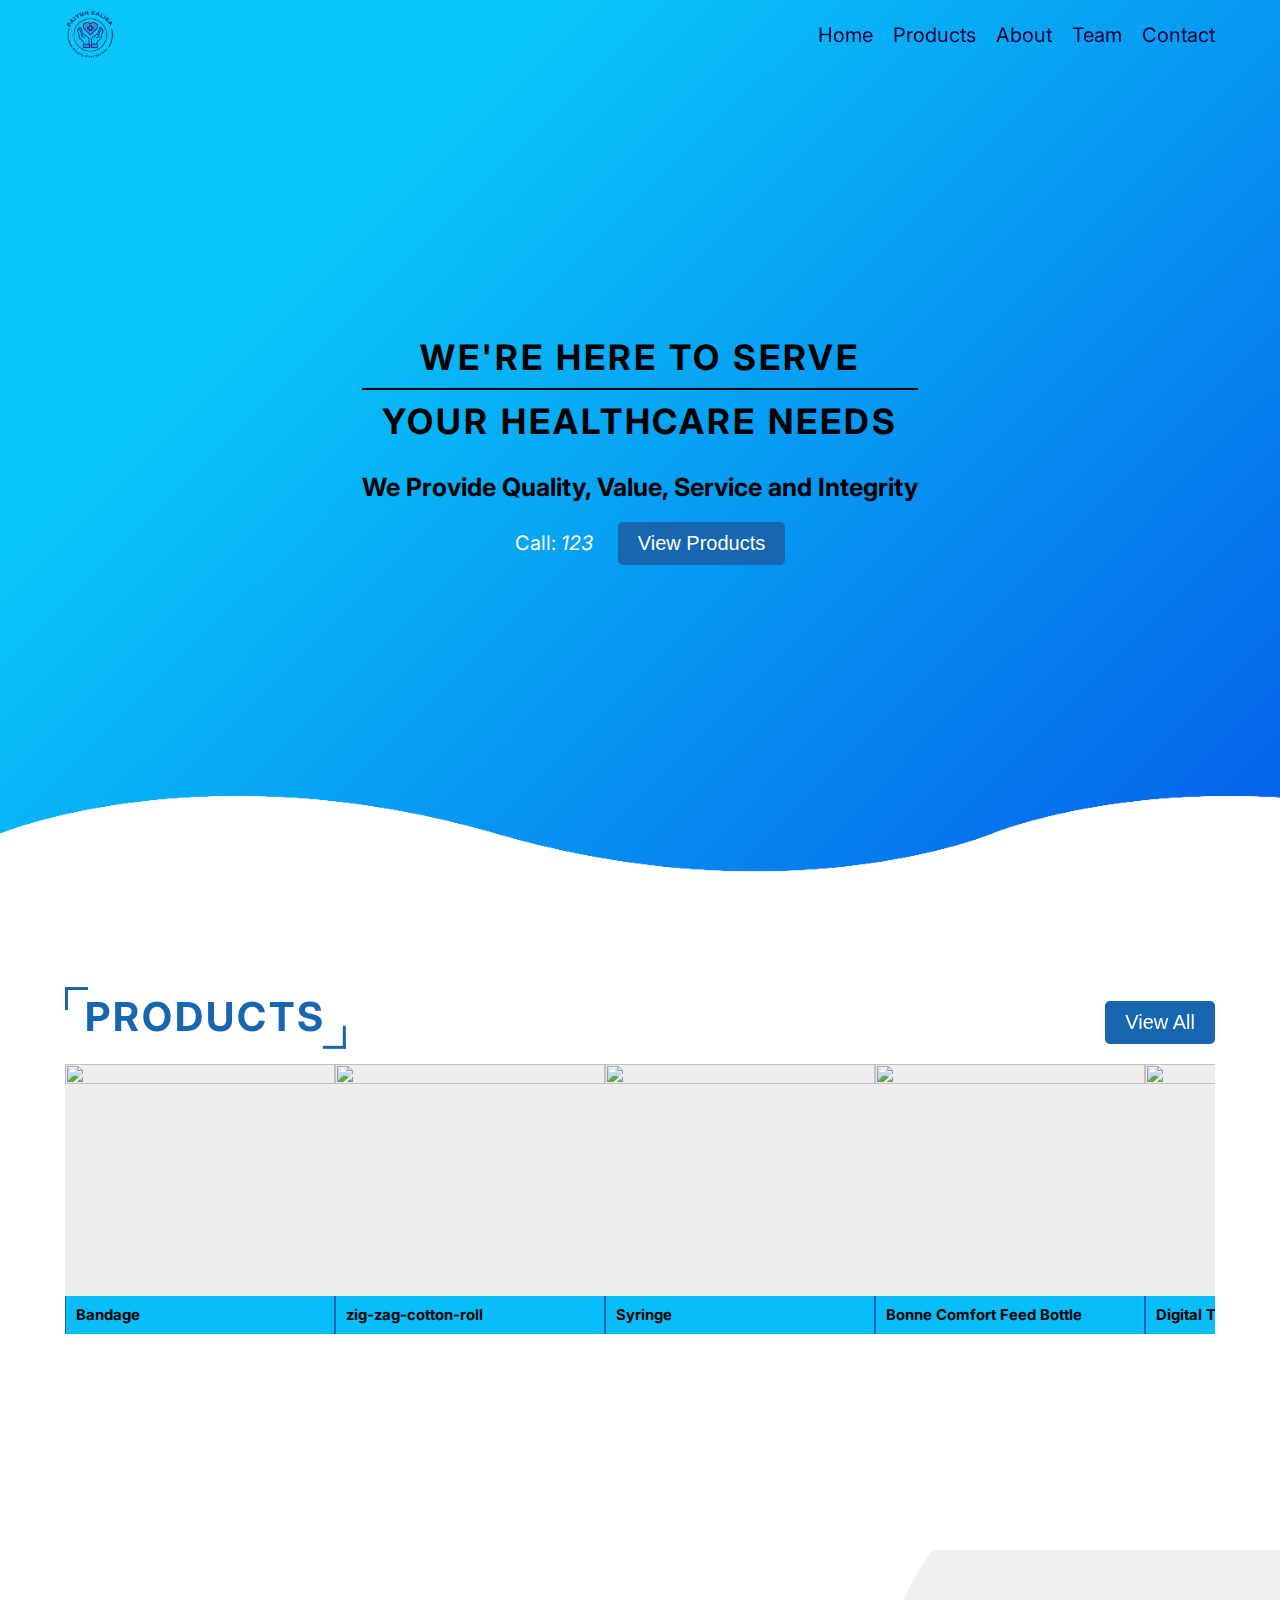
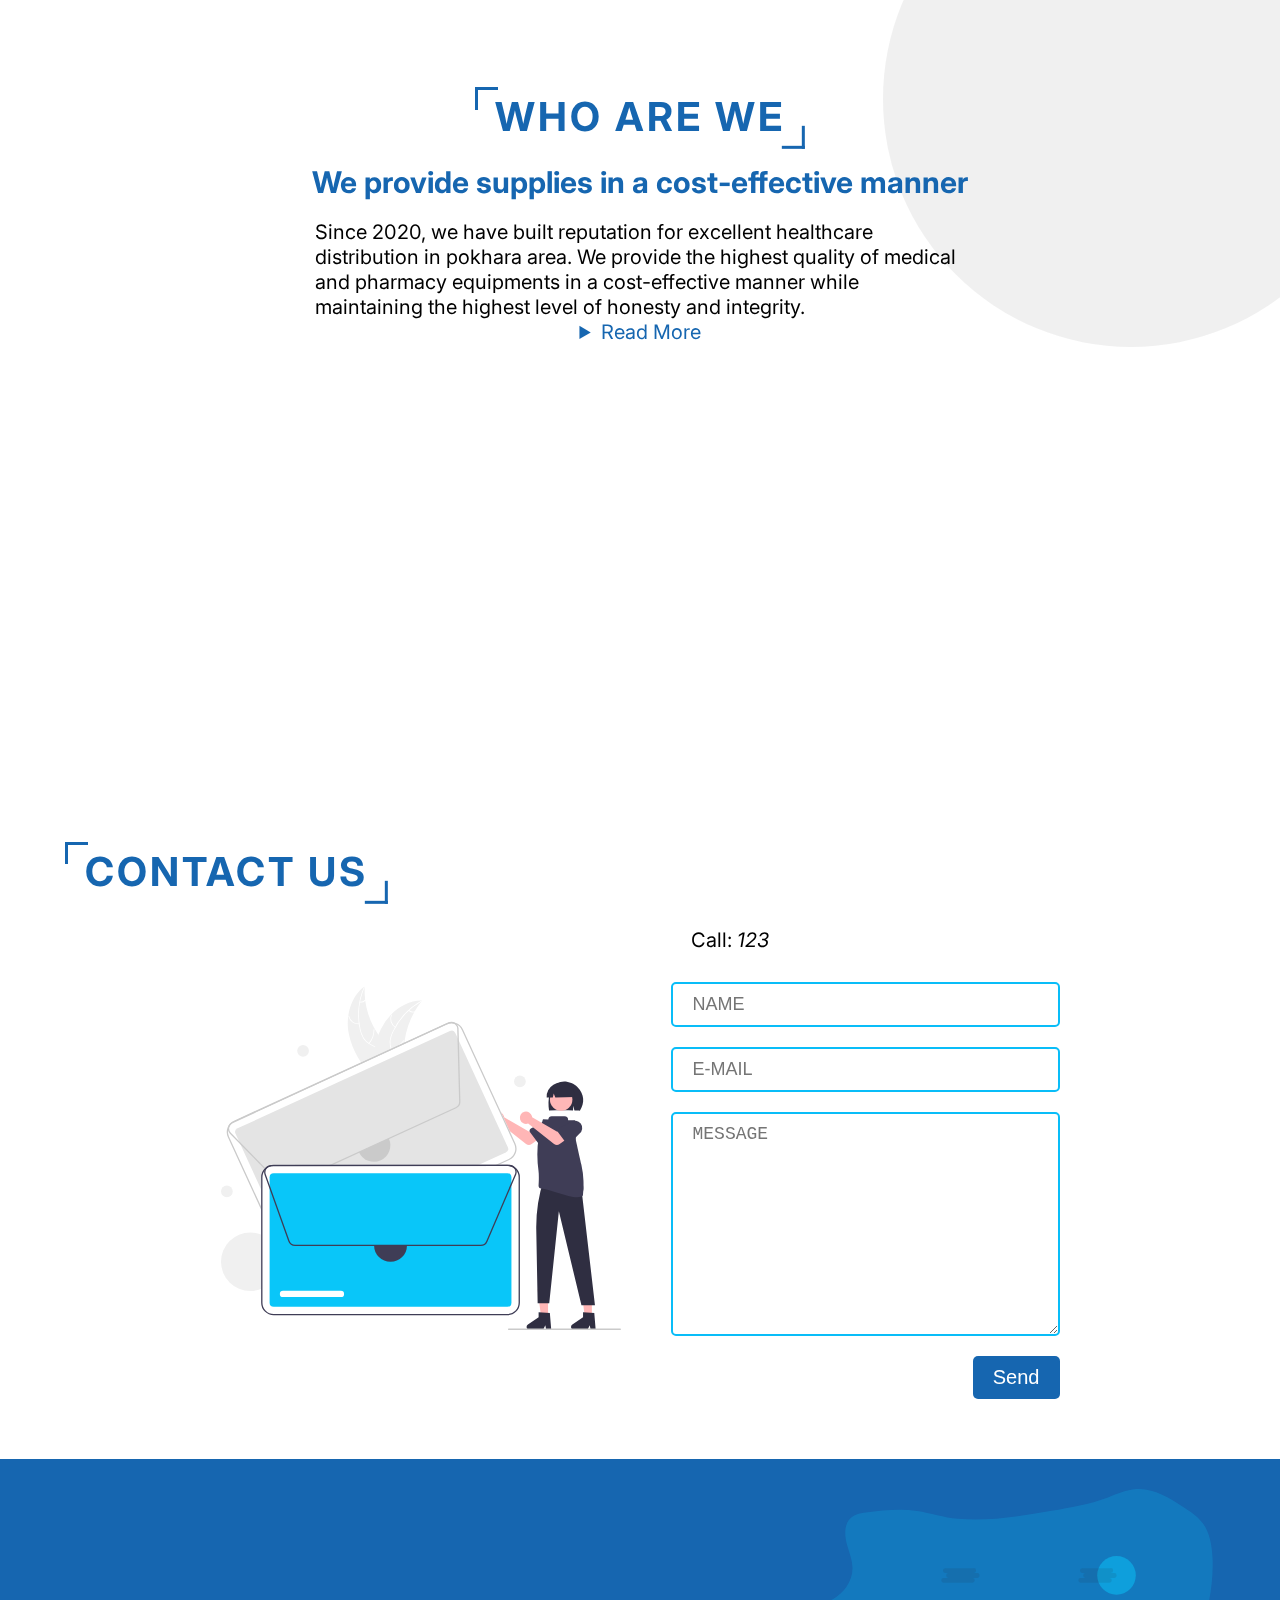
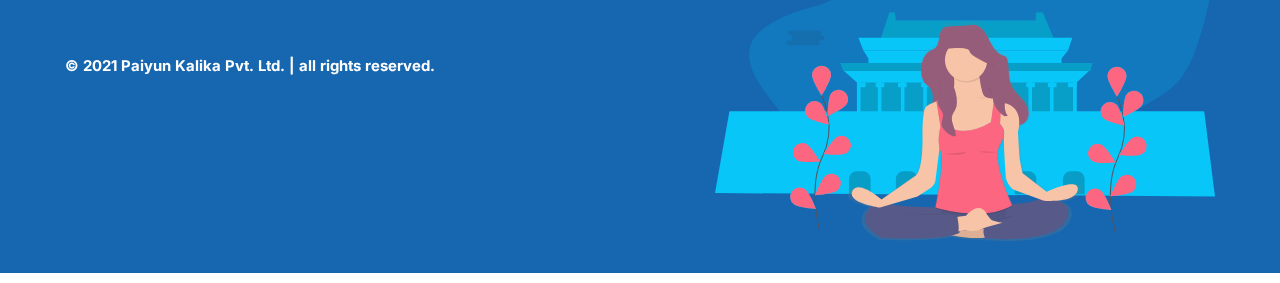
==== commit 2626f6f6: "maps added" ====
--- a/polished site/index.html
+++ b/polished site/index.html
@@ -7,25 +7,25 @@
   <meta http-equiv="X-UA-Compatible" content="IE=edge">
   <meta http-equiv="Content-Type" content="text/html; charset=utf-8">
   <meta name="viewport" content="width=device-width, initial-scale=1">
-  <title>Paikun Kalika</title>
-  <meta name="title" content="Paikun Kalika Pvt. Ltd.">
+  <title>Paiyun Kalika</title>
+  <meta name="title" content="Paiyun Kalika Pvt. Ltd.">
   <meta name="description" content="YOUR HEALTH CARE NEEDS. We Provide Quality, Value, Service & Integrity.">
-  <meta name="author" content="Paikun Kalika">
+  <meta name="author" content="Paiyun Kalika">
   <!-- <meta name="robots" content="index, follow"> -->
 
 
   <meta name="twitter:card" content="summary_large_image" />
-  <meta name="twitter:title" content="Paikun Kalika Pvt. Ltd." />
+  <meta name="twitter:title" content="Paiyun Kalika Pvt. Ltd." />
   <meta name="twitter:description" content="YOUR HEALTH CARE NEEDS. We Provide Quality, Value, Service & Integrity." />
   <meta name="twitter:image" content="" />
 
 
-  <meta property="og:title" content="Paikun Kalika Pvt. Ltd." />
+  <meta property="og:title" content="Paiyun Kalika Pvt. Ltd." />
   <meta property="og:description" content="YOUR HEALTH CARE NEEDS. We Provide Quality, Value, Service & Integrity." />
   <meta property="og:url" content="" />
   <meta property="og:image" content="" />
   <meta property="og:type" content="website">
-  <meta property="profile:username" content="Paikun Kalika">
+  <meta property="profile:username" content="Paiyun Kalika">
 
   <link rel="canonical" href="url">
   <link rel="shortcut icon" type="image/png" href="">
@@ -108,7 +108,7 @@
         <div class="products-wrapper">
           <article class="product">
             <figure class="product-img">
-              <img src="https://source.unsplash.com/random" alt="">
+              <img src="https://m.media-amazon.com/images/I/71vPmrRoZ0L._SX522_.jpg" alt="">
             </figure>
             <h2 class="product-name">
               Bandage
@@ -117,46 +117,50 @@
 
           <article class="product">
             <figure class="product-img">
-              <img src="https://source.unsplash.com/featured?nature,water" alt="">
-            </figure>
-            <h2 class="product-name">
-              Bandage
-            </h2>
-          </article>
-
-          <article class="product">
-            <figure class="product-img">
-              <img src="https://source.unsplash.com/featured?water" alt="">
-            </figure>
-            <h2 class="product-name">
-              Bandage
-            </h2>
-          </article>
-
-          <article class="product">
-            <figure class="product-img">
-              <img src="https://source.unsplash.com/featured?laptop" alt="">
-            </figure>
-            <h2 class="product-name">
-              Bandage
-            </h2>
-          </article>
-
-          <article class="product">
-            <figure class="product-img">
-              <img src="https://source.unsplash.com/featured?syringe" alt="">
-            </figure>
-            <h2 class="product-name">
-              Bandage
-            </h2>
-          </article>
-
-          <article class="product">
-            <figure class="product-img">
-              <img src="https://source.unsplash.com/featured?nurse" alt="">
-            </figure>
-            <h2 class="product-name">
-              Bandage
+              <img src="https://5.imimg.com/data5/JH/QB/FS/SELLER-87138467/zigzag-cotton-500x500.jpeg" alt="">
+            </figure>
+            <h2 class="product-name">
+              zig-zag-cotton-roll
+            </h2>
+          </article>
+
+          <article class="product">
+            <figure class="product-img">
+              <img
+                src="https://images.unsplash.com/photo-1592997372445-38551157310f?ixid=MnwxMjA3fDB8MHxwaG90by1wYWdlfHx8fGVufDB8fHx8&ixlib=rb-1.2.1&auto=format&fit=crop&w=1170&q=80	"
+                alt="">
+            </figure>
+            <h2 class="product-name">
+              Syringe
+            </h2>
+          </article>
+
+          <article class="product">
+            <figure class="product-img">
+              <img src="https://5.imimg.com/data5/HN/EU/MY-10150246/wide-neck-baby-nipple-500x500.jpg" alt="">
+            </figure>
+            <h2 class="product-name">
+              Bonne Comfort Feed Bottle
+            </h2>
+          </article>
+
+          <article class="product">
+            <figure class="product-img">
+              <img src="https://m.media-amazon.com/images/I/61f2ryWbeRS._SL1500_.jpg" alt="">
+            </figure>
+            <h2 class="product-name">
+              Digital Thermometer
+            </h2>
+          </article>
+
+          <article class="product">
+            <figure class="product-img">
+              <img
+                src="https://www.raramart.com/assets/uploads/products/2018-09-16-09-21-36-WHOLESALE-120Pcs-UNIDUS-LONG-LOVE-Condom-CLIMAX-Delaying.jpg"
+                alt="">
+            </figure>
+            <h2 class="product-name">
+              Unidus Condom
             </h2>
           </article>
         </div>
@@ -190,10 +194,11 @@
 
         <!-- Map -->
         <div class="mapouter">
-          <div class="gmap_canvas"><iframe width="1080" height="350" id="gmap_canvas"
+          <div class="gmap_canvas">
+            <iframe id="gmap_canvas"
               src="https://maps.google.com/maps?q=Nayabazar%20Road,%20Pokhara&t=&z=13&ie=UTF8&iwloc=&output=embed"
-              frameborder="0" scrolling="yes" marginheight="0" marginwidth="0"></iframe><a
-              href="https://123movies-org.net">123movies-org.net</a><br>
+              frameborder="0" scrolling="yes" marginheight="0" marginwidth="0">
+            </iframe>
             <style>
               .mapouter {
                 padding-top: 50px;
@@ -201,6 +206,10 @@
                 text-align: right;
                 height: 400px;
                 width: 100%;
+              }
+              iframe{
+                width: 100%;
+                height:400px;
               }
             </style>
             <style>
@@ -248,7 +257,7 @@
   <!-- Footer -->
   <footer class="footer">
     <div class="container flex">
-      <h2> &copy; 2021 Paikun Kalika Pvt. Ltd. | all rights reserved.</h2>
+      <h2> &copy; 2021 Paiyun Kalika Pvt. Ltd. | all rights reserved.</h2>
       <div class="icons flex">
         <a href="#"><i class="fab fa-facebook-square fa-3x"></i></a>
         <a href="#"><i class="fab fa-twitter-square fa-3x"></i></a>
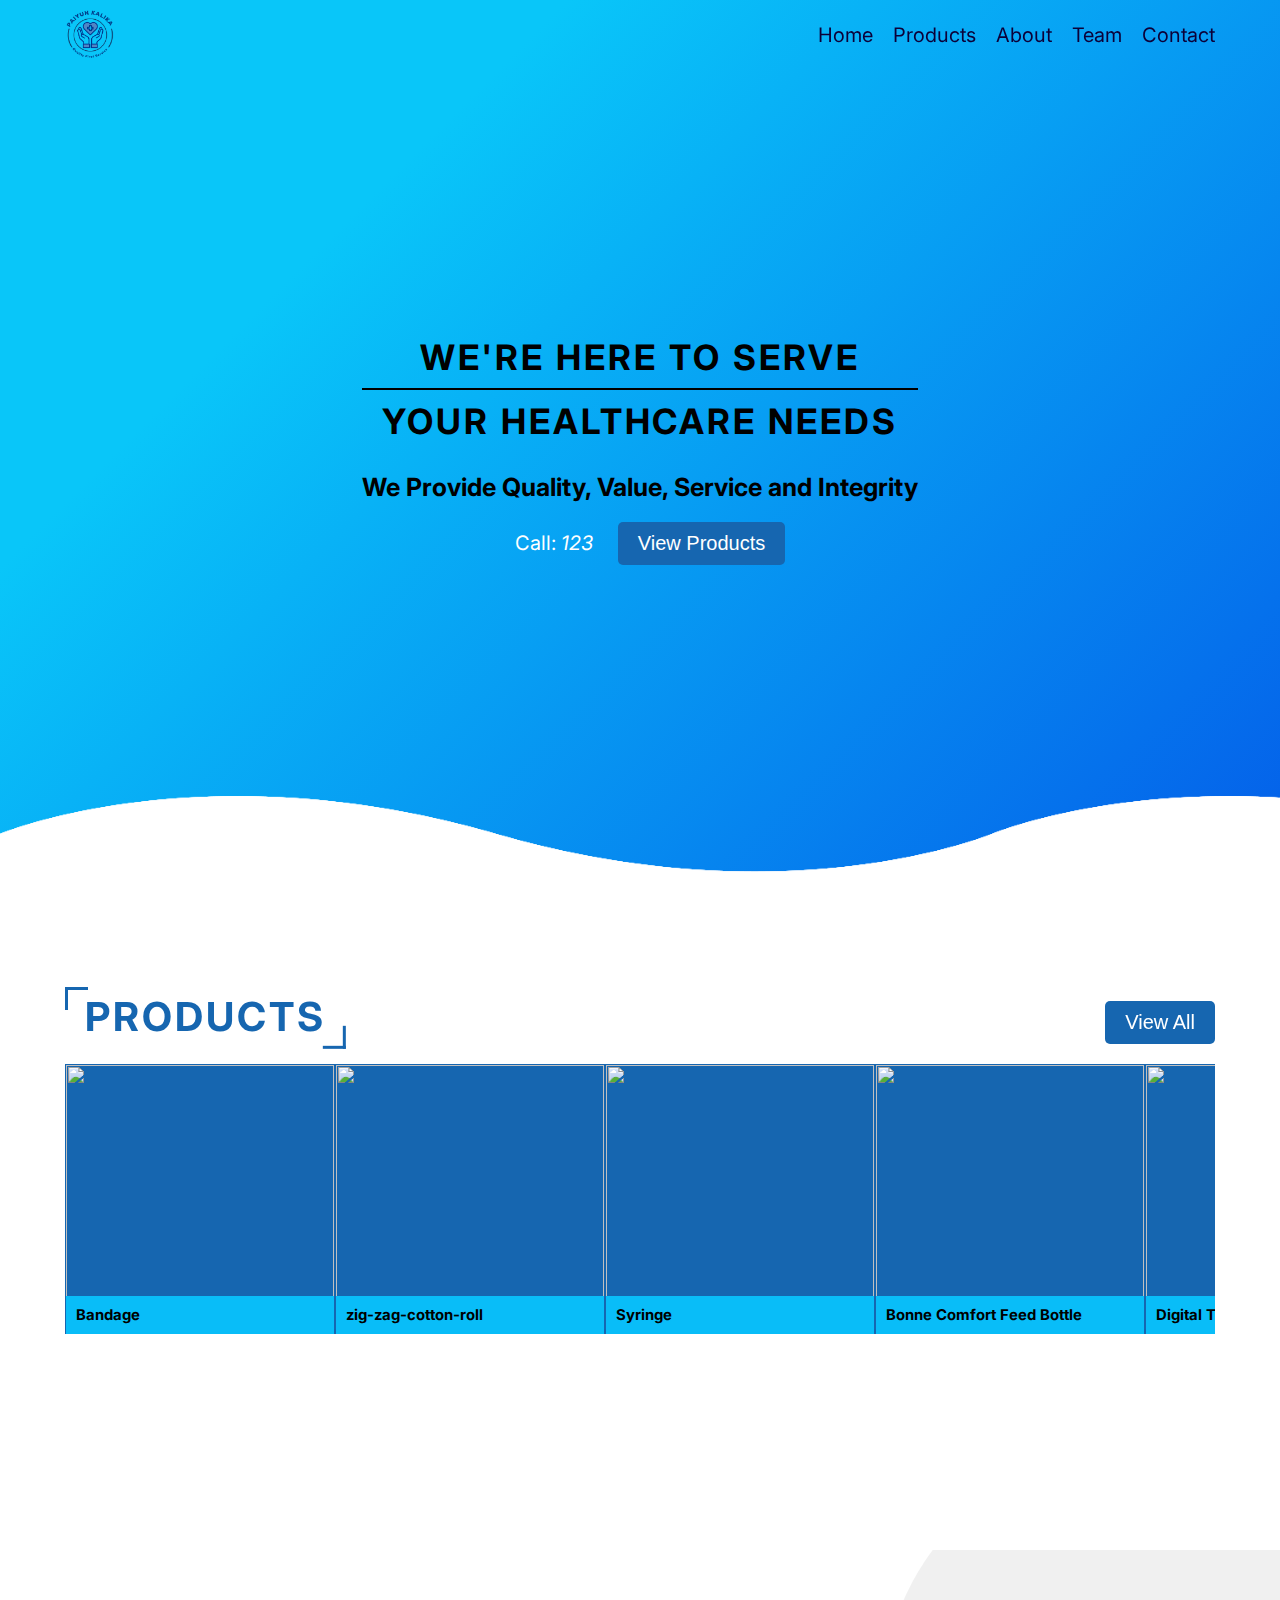
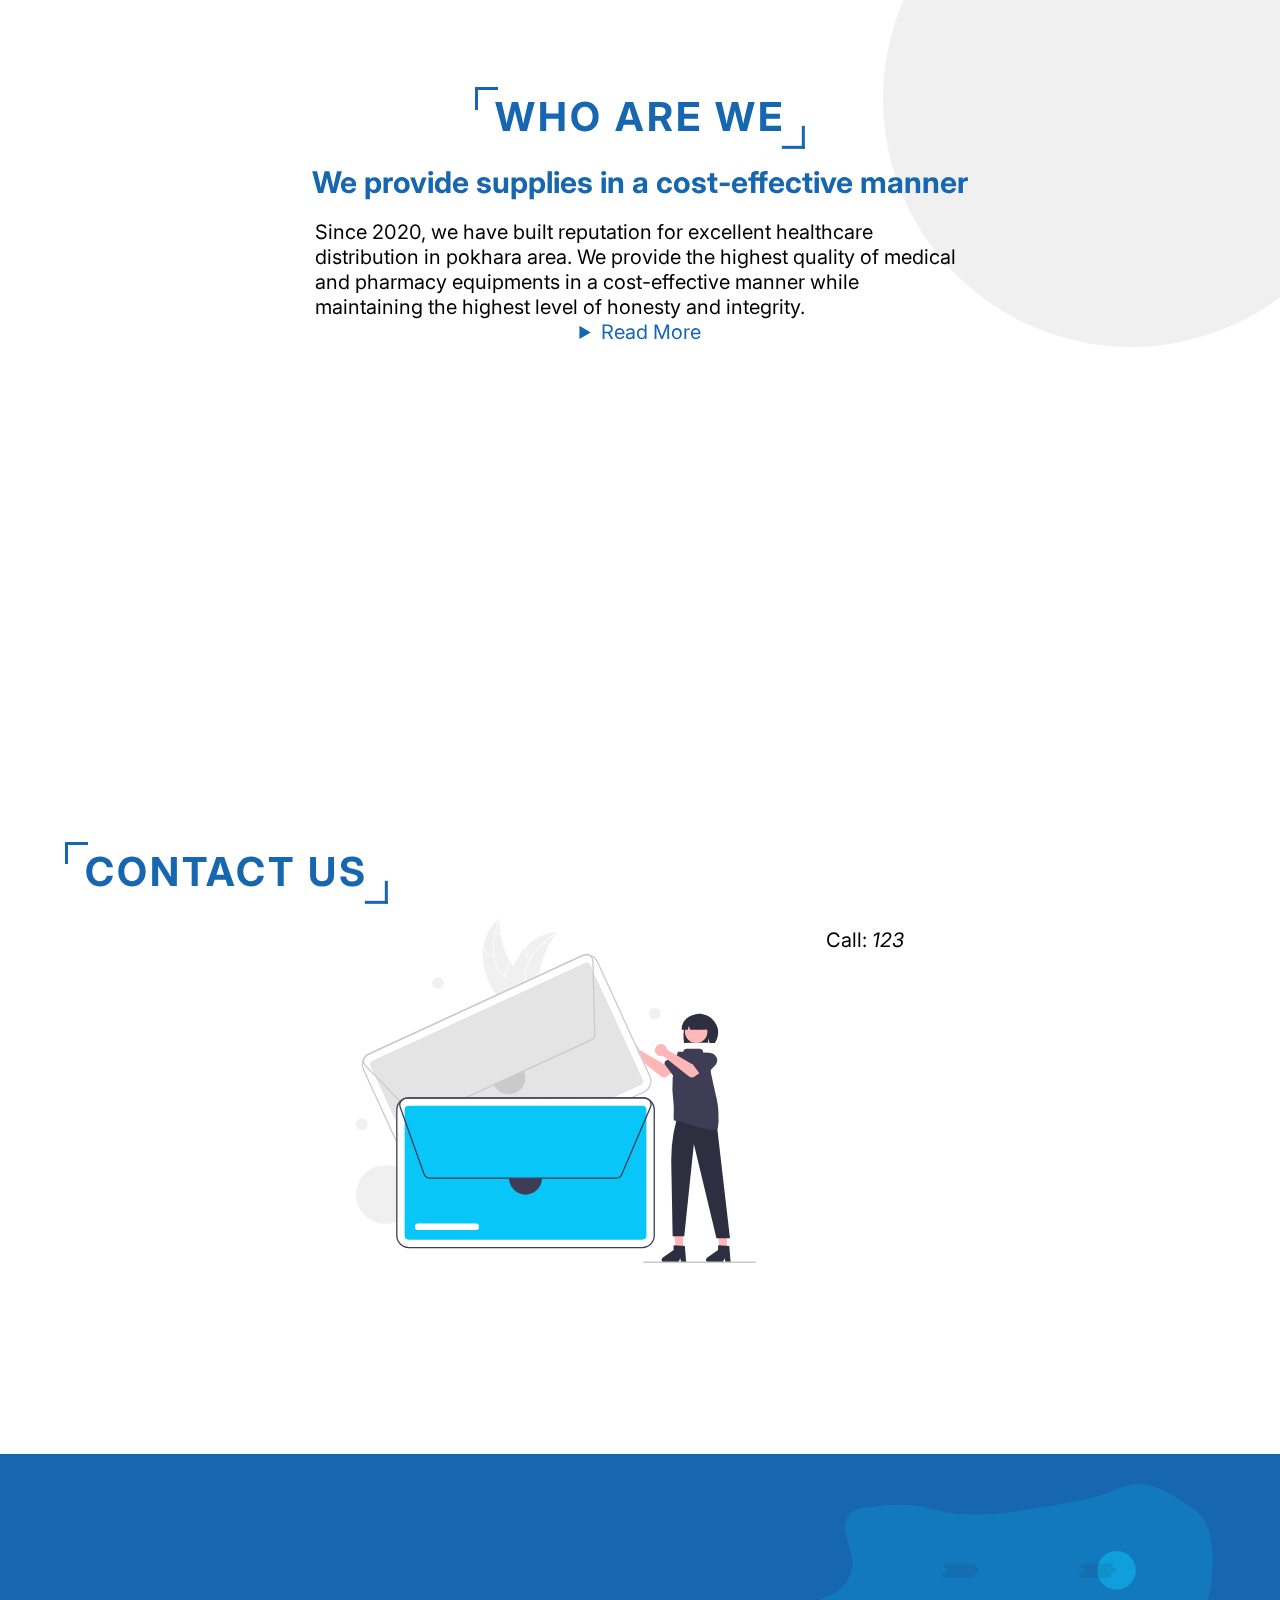
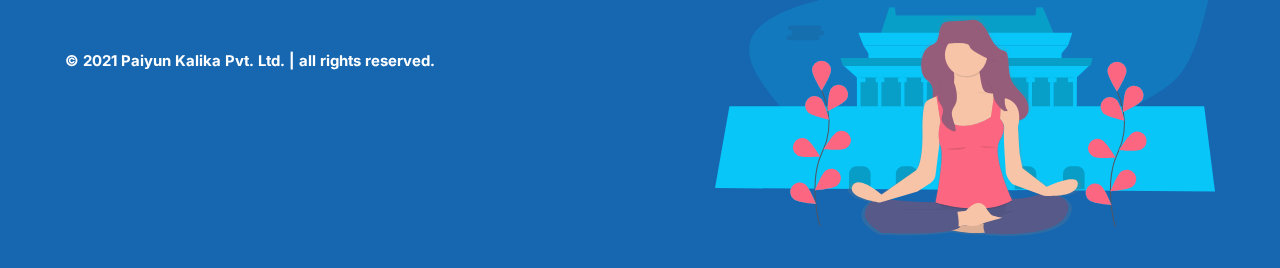
==== commit b6d57ace: "fb chat added" ====
--- a/polished site/index.html
+++ b/polished site/index.html
@@ -106,6 +106,7 @@
       <div class="products-list">
 
         <div class="products-wrapper">
+
           <article class="product">
             <figure class="product-img">
               <img src="https://m.media-amazon.com/images/I/71vPmrRoZ0L._SX522_.jpg" alt="">
@@ -207,9 +208,10 @@
                 height: 400px;
                 width: 100%;
               }
-              iframe{
+
+              iframe {
                 width: 100%;
-                height:400px;
+                height: 350px;
               }
             </style>
             <style>
@@ -243,11 +245,39 @@
             <i class="fas fa-mobile-alt"></i> Call: <i>123</i>
           </a>
 
-          <input type="text" placeholder="NAME">
-          <input type="email" placeholder="E-MAIL">
-          <textarea name="" id="" cols="30" rows="10" placeholder="MESSAGE"></textarea>
-
-          <button class="send">Send</button>
+          <!-- <input type="text" placeholder="SUBJECT" id="subject">
+          <textarea name="" id="message" cols="30" rows="10" placeholder="MESSAGE"></textarea>
+
+            <input type="button" class="send" style="cursor: pointer;" value="SEND"> -->
+
+            
+          <!-- Messenger Chat Plugin Code -->
+          <div id="fb-root"></div>
+
+          <!-- Your Chat Plugin code -->
+          <div id="fb-customer-chat" class="fb-customerchat">
+          </div>
+
+          <script>
+            var chatbox = document.getElementById('fb-customer-chat');
+            chatbox.setAttribute("page_id", "105736428380952");
+            chatbox.setAttribute("attribution", "biz_inbox");
+
+            window.fbAsyncInit = function () {
+              FB.init({
+                xfbml: true,
+                version: 'v12.0'
+              });
+            };
+
+            (function (d, s, id) {
+              var js, fjs = d.getElementsByTagName(s)[0];
+              if (d.getElementById(id)) return;
+              js = d.createElement(s); js.id = id;
+              js.src = 'https://connect.facebook.net/en_US/sdk/xfbml.customerchat.js';
+              fjs.parentNode.insertBefore(js, fjs);
+            }(document, 'script', 'facebook-jssdk'));
+          </script>
 
         </form>
       </div>
--- a/polished site/style.css
+++ b/polished site/style.css
@@ -265,17 +265,21 @@
 .view-all {
   margin-bottom: 20px;
 }
-
 .product {
   width: 270px;
   height: 270px;
+  object-fit: cover;
+  background-color: var(--primary-color);
+  border-left: 0.5px solid var(--primary-color);
+  border-top: 0.5px solid var(--primary-color);
+  border-right: 0.5px solid var(--primary-color);
   border-radius: 5px;
-  /* padding: 5px; */
   position: relative;
 }
 
-.product-img img {
-  /* border-radius: 5px; */
+.product-img{
+  width: 100%;
+  height: 100%;
 }
 
 .product-name {
@@ -285,14 +289,11 @@
   right: 0;
   padding: 10px;
   background: var(--accent-color);
-  border-left: 1px solid var(--primary-color);
-  border-right: 1px solid var(--primary-color);
-  /* border-radius: 0 0 5px 5px; */
 }
 
 .products-list {
   /* padding: 10px; */
-  background: #eee;
+  background: var(--primary-color);
   overflow-y: hidden;
   overflow-x: scroll;
 }
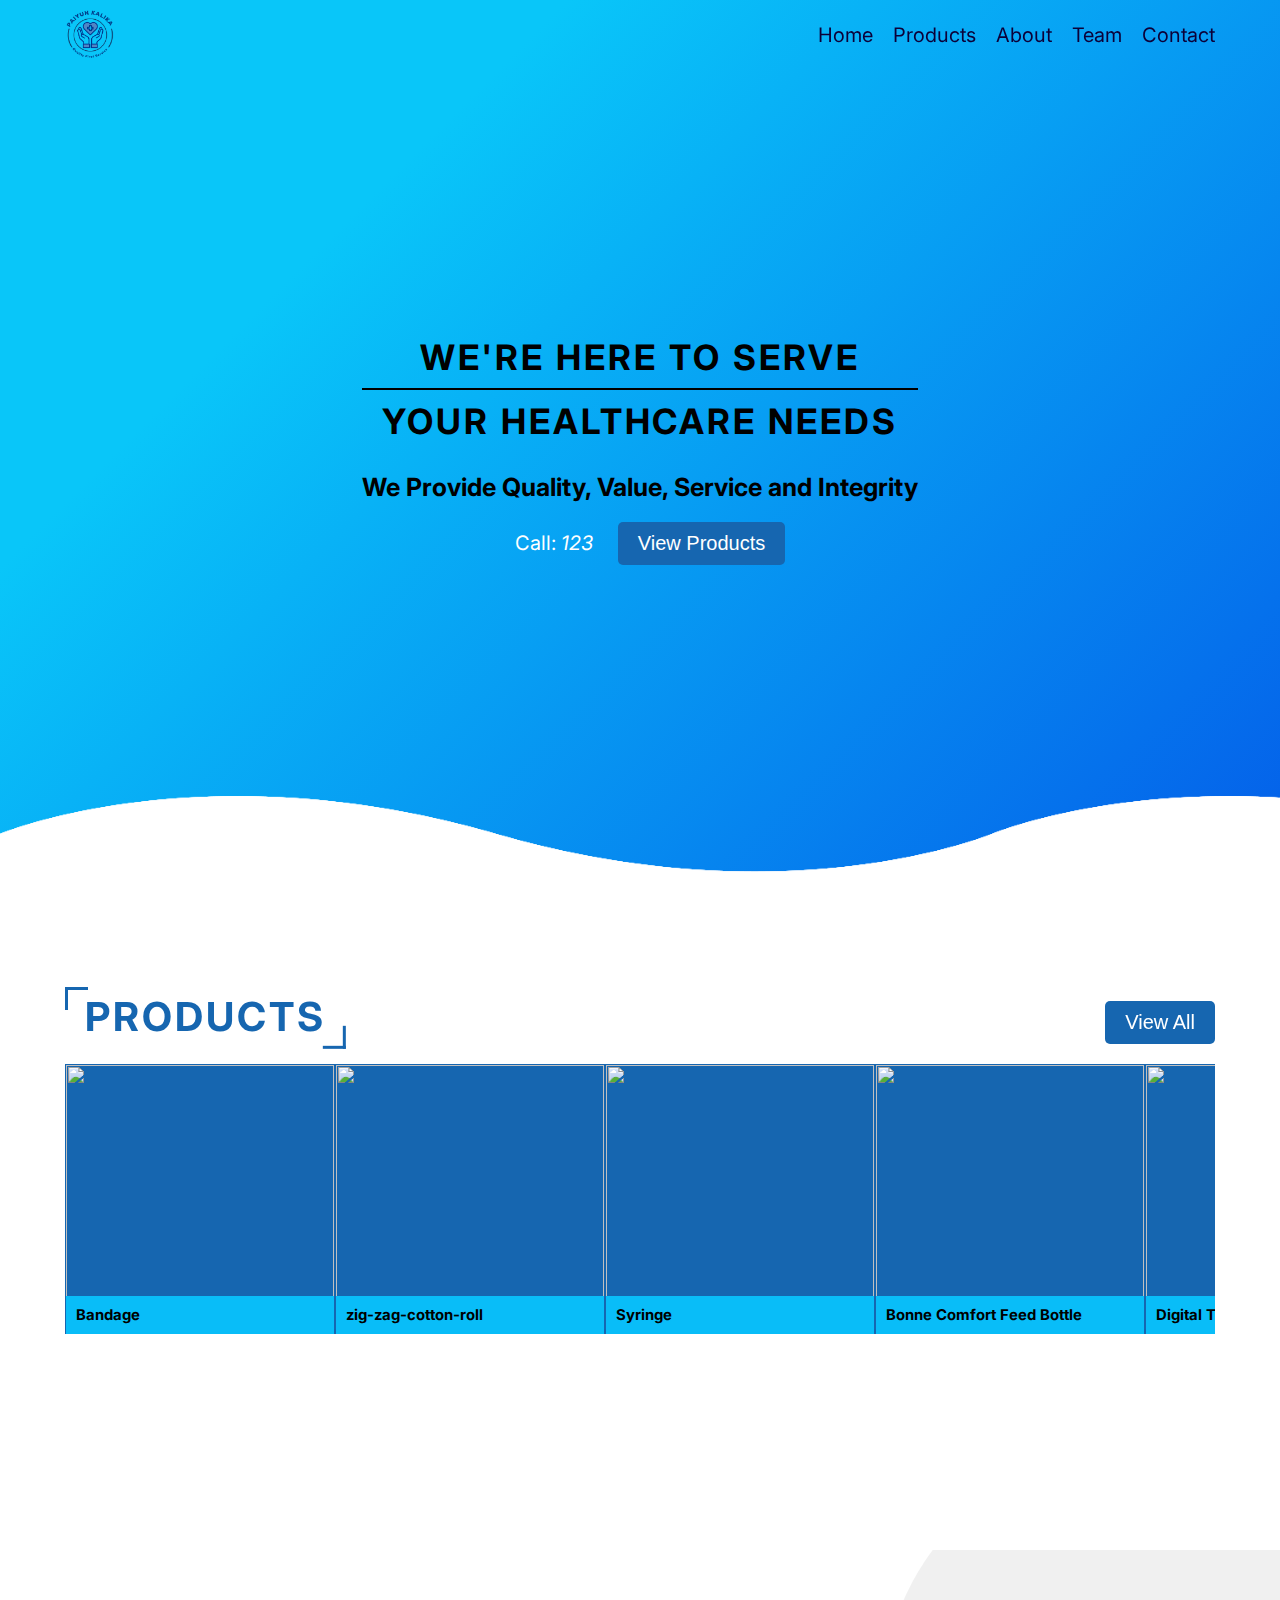
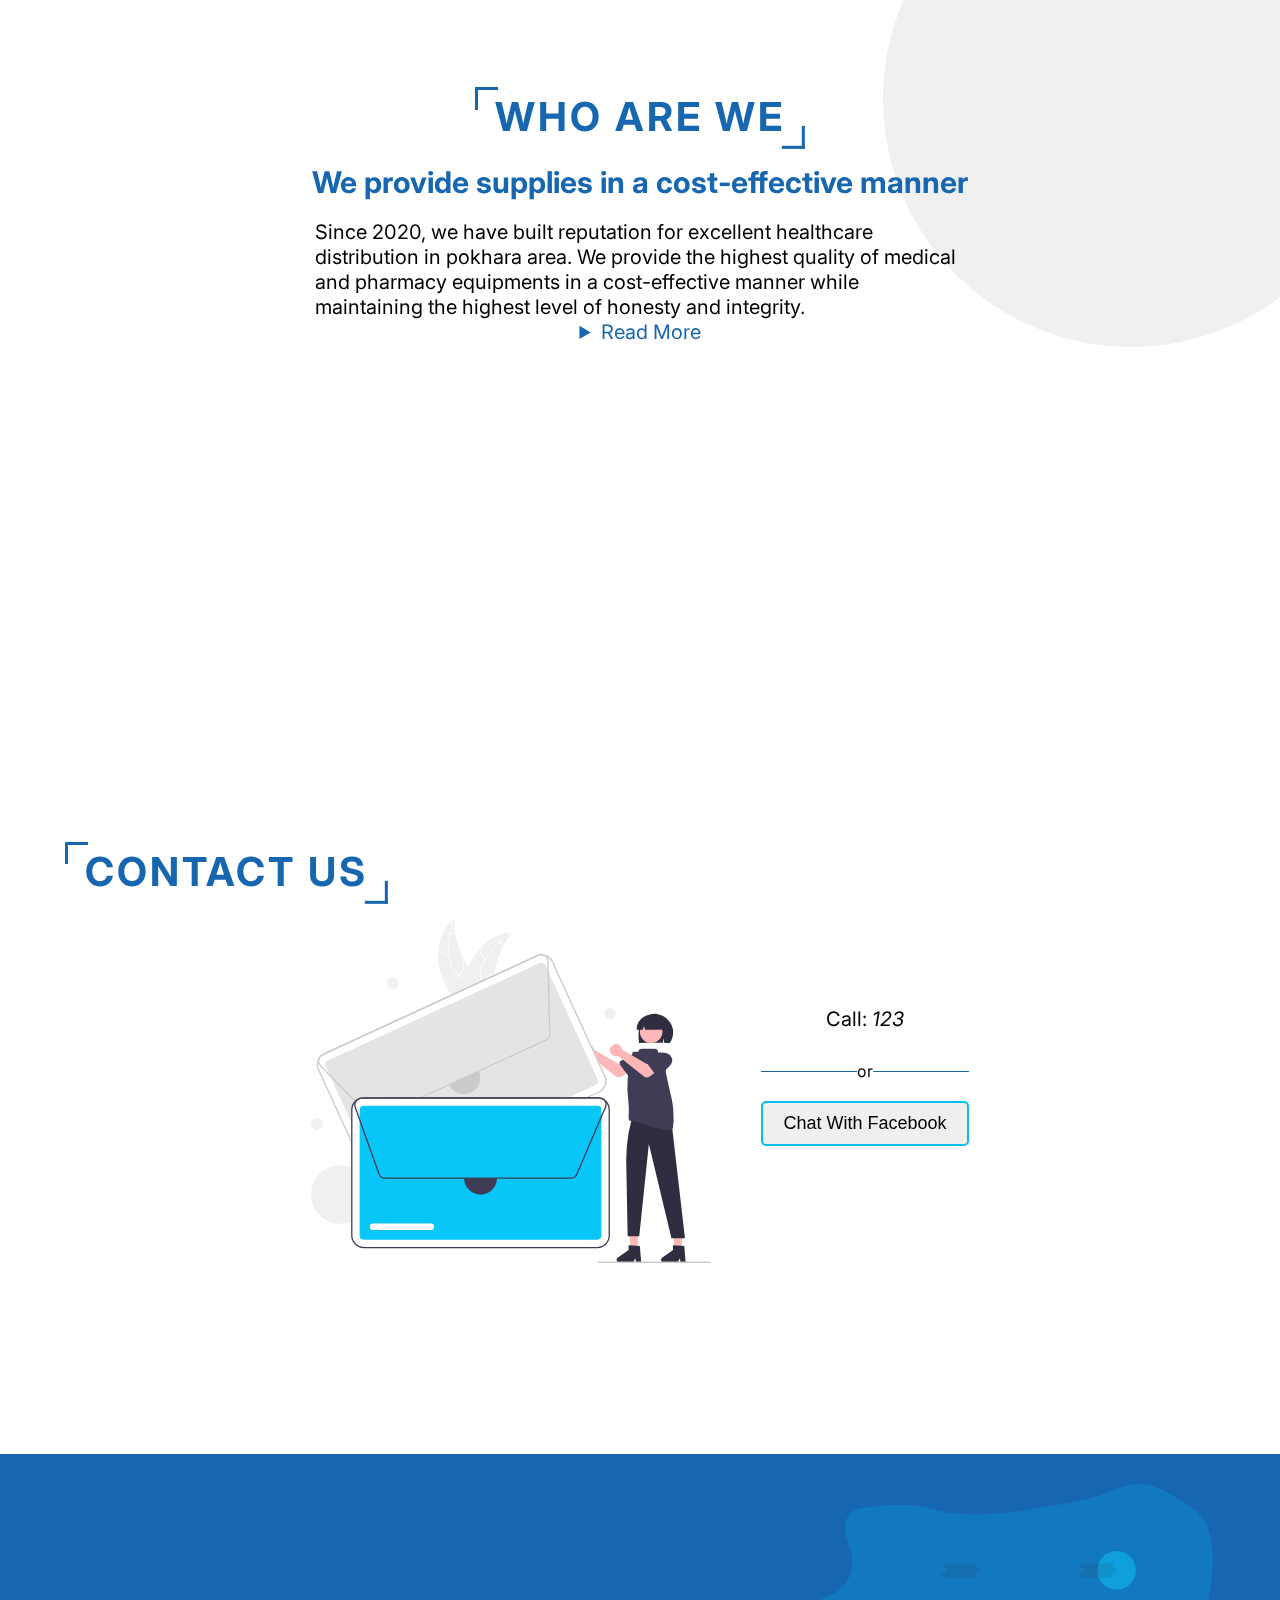
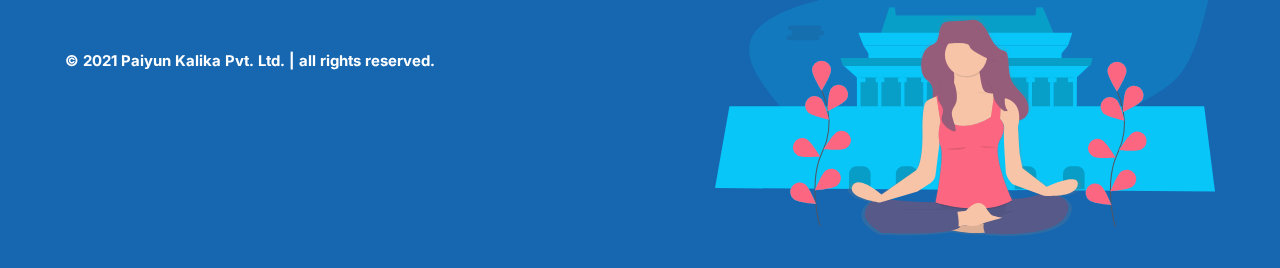
==== commit 8d12edf0: "chat woth fb" ====
--- a/polished site/index.html
+++ b/polished site/index.html
@@ -245,14 +245,15 @@
             <i class="fas fa-mobile-alt"></i> Call: <i>123</i>
           </a>
 
-          <!-- <input type="text" placeholder="SUBJECT" id="subject">
-          <textarea name="" id="message" cols="30" rows="10" placeholder="MESSAGE"></textarea>
-
-            <input type="button" class="send" style="cursor: pointer;" value="SEND"> -->
-
-            
+          <div class="or">or</div>
+
+          <input type="button" class="send" style="cursor: pointer;" onclick="FB.CustomerChat.showDialog();"
+            value="Chat With Facebook">
+
+
           <!-- Messenger Chat Plugin Code -->
-          <div id="fb-root"></div>
+          <div id="fb-root">
+          </div>
 
           <!-- Your Chat Plugin code -->
           <div id="fb-customer-chat" class="fb-customerchat">
--- a/polished site/style.css
+++ b/polished site/style.css
@@ -374,7 +374,32 @@
 
 form{
   flex-direction: column;
-  align-self: flex-start;
+}
+
+form a{
+  margin: auto;
+}
+
+.or{
+  font-size: 16px;
+  position: relative;
+}
+
+.or::after,.or::before{
+  content: "";
+  width: 6em;
+  height: .07em;
+  background-color: var(--primary-color);
+  position: absolute;
+  top: .6em;
+}
+
+.or::after{
+  right: 1em;
+}
+
+.or::before{
+  left: 1em;
 }
 
 input,textarea{
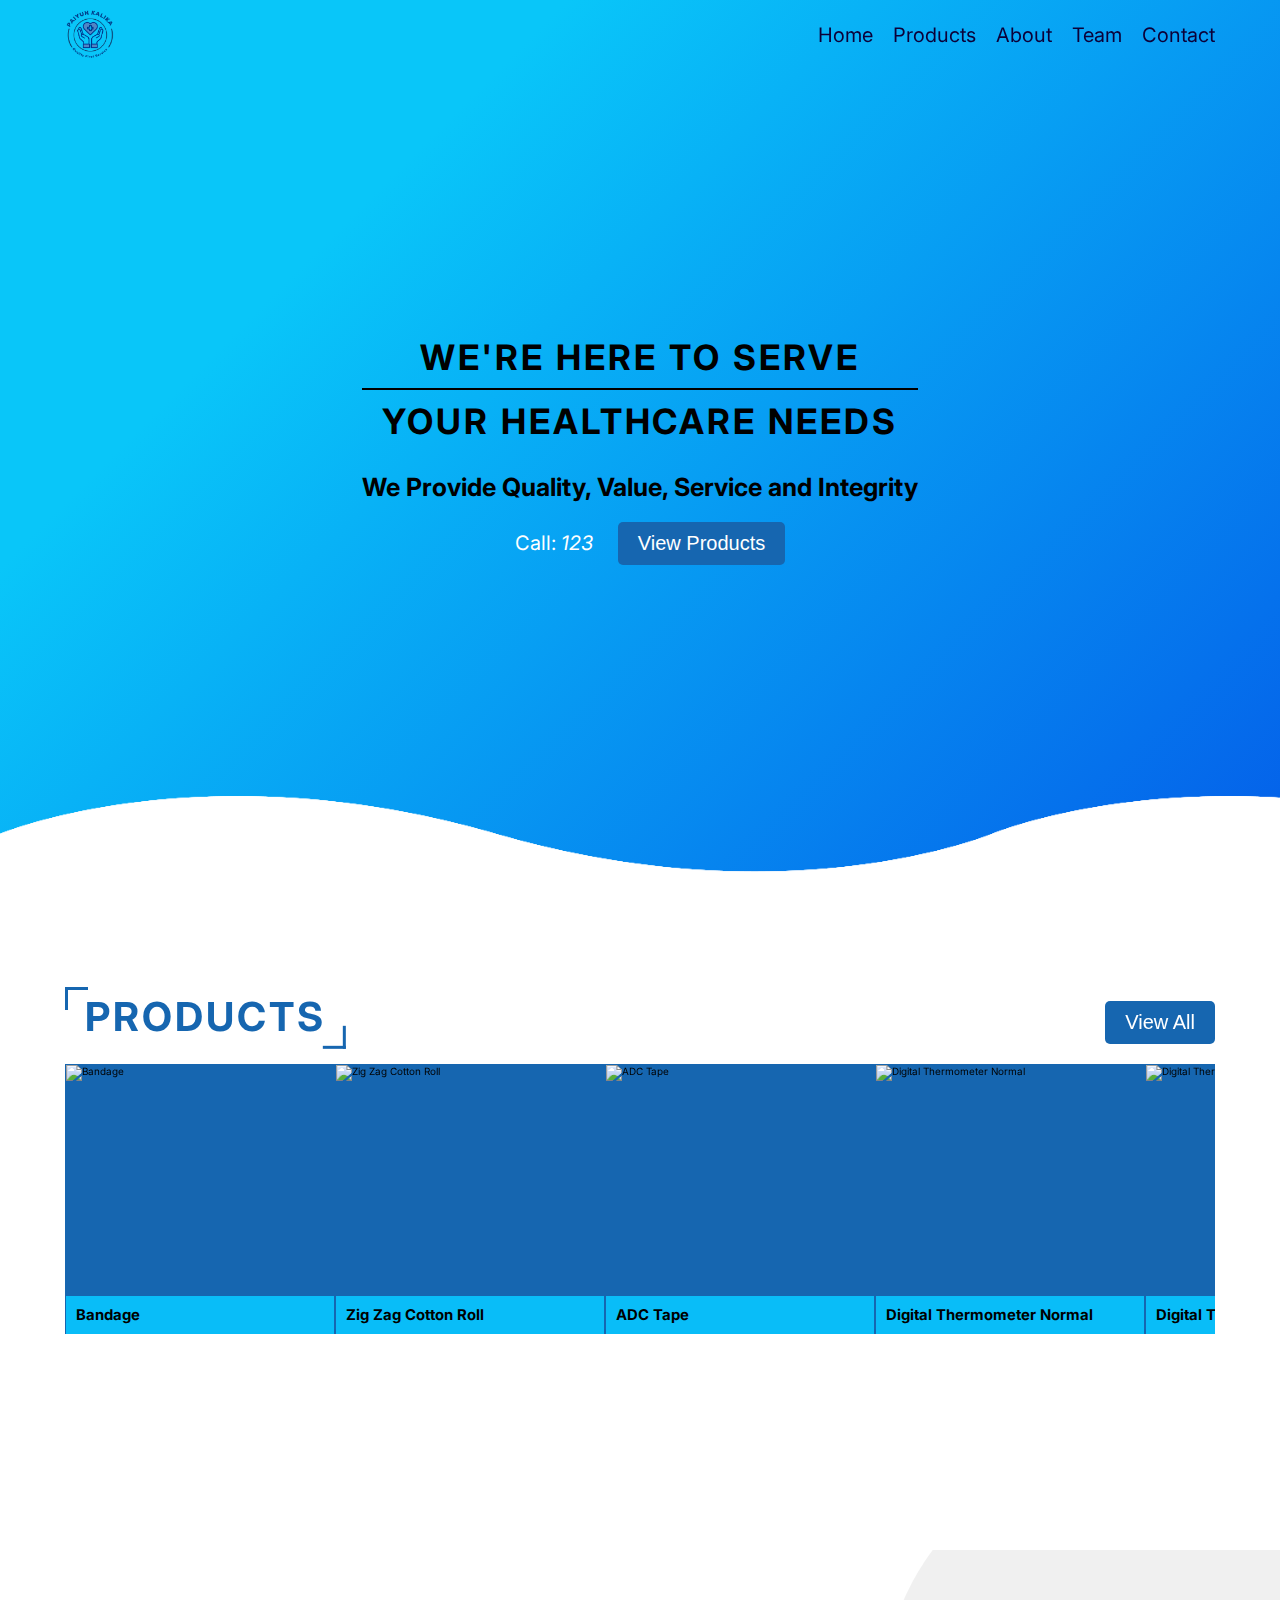
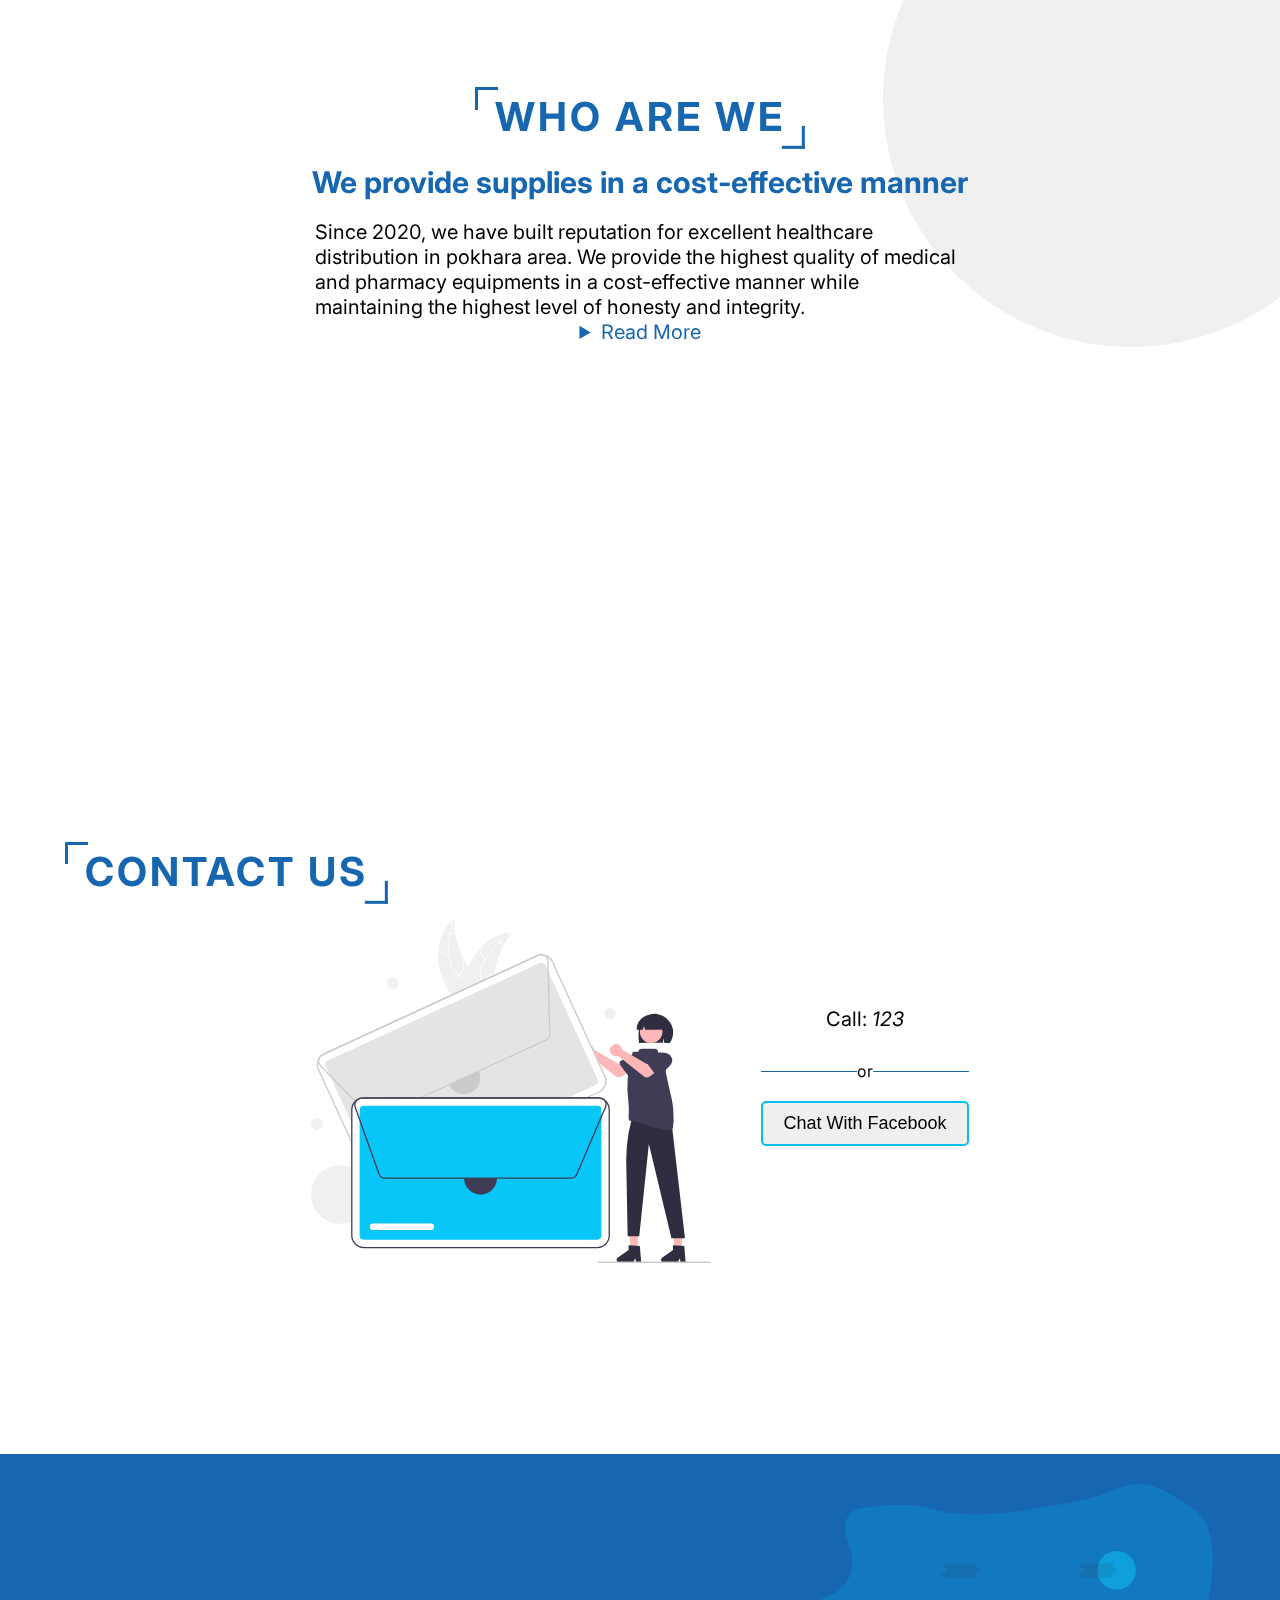
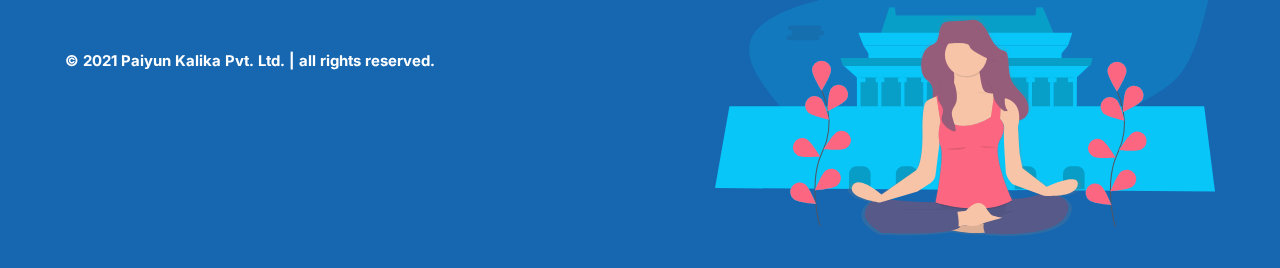
==== commit 0e9fdbcd: "products added" ====
--- a/polished site/index.html
+++ b/polished site/index.html
@@ -107,63 +107,244 @@
 
         <div class="products-wrapper">
 
-          <article class="product">
-            <figure class="product-img">
-              <img src="https://m.media-amazon.com/images/I/71vPmrRoZ0L._SX522_.jpg" alt="">
-            </figure>
-            <h2 class="product-name">
-              Bandage
-            </h2>
-          </article>
-
-          <article class="product">
-            <figure class="product-img">
-              <img src="https://5.imimg.com/data5/JH/QB/FS/SELLER-87138467/zigzag-cotton-500x500.jpeg" alt="">
-            </figure>
-            <h2 class="product-name">
-              zig-zag-cotton-roll
-            </h2>
-          </article>
-
-          <article class="product">
-            <figure class="product-img">
-              <img
-                src="https://images.unsplash.com/photo-1592997372445-38551157310f?ixid=MnwxMjA3fDB8MHxwaG90by1wYWdlfHx8fGVufDB8fHx8&ixlib=rb-1.2.1&auto=format&fit=crop&w=1170&q=80	"
-                alt="">
-            </figure>
-            <h2 class="product-name">
-              Syringe
-            </h2>
-          </article>
-
-          <article class="product">
-            <figure class="product-img">
-              <img src="https://5.imimg.com/data5/HN/EU/MY-10150246/wide-neck-baby-nipple-500x500.jpg" alt="">
-            </figure>
-            <h2 class="product-name">
-              Bonne Comfort Feed Bottle
-            </h2>
-          </article>
-
-          <article class="product">
-            <figure class="product-img">
-              <img src="https://m.media-amazon.com/images/I/61f2ryWbeRS._SL1500_.jpg" alt="">
-            </figure>
-            <h2 class="product-name">
-              Digital Thermometer
-            </h2>
-          </article>
-
-          <article class="product">
-            <figure class="product-img">
-              <img
-                src="https://www.raramart.com/assets/uploads/products/2018-09-16-09-21-36-WHOLESALE-120Pcs-UNIDUS-LONG-LOVE-Condom-CLIMAX-Delaying.jpg"
-                alt="">
-            </figure>
-            <h2 class="product-name">
-              Unidus Condom
-            </h2>
-          </article>
+          <li>
+            <article class="product">
+              <figure class="product-img">
+                <img src="https://m.media-amazon.com/images/I/71vPmrRoZ0L._SX522_.jpg" alt="Bandage">
+              </figure>
+              <h2 class="product-name">
+                Bandage
+              </h2>
+            </article>
+          </li>
+  
+          <li>
+            <article class="product">
+              <figure class="product-img">
+                <img src="https://5.imimg.com/data5/JH/QB/FS/SELLER-87138467/zigzag-cotton-500x500.jpeg"
+                  alt="Zig Zag Cotton Roll">
+              </figure>
+              <h2 class="product-name">
+                Zig Zag Cotton Roll
+              </h2>
+            </article>
+          </li>
+  
+          <li>
+            <article class="product">
+              <figure class="product-img">
+                <img
+                  src="https://images.pexels.com/photos/6551070/pexels-photo-6551070.jpeg?auto=compress&amp;cs=tinysrgb&amp;dpr=2&amp;h=650&amp;w=940"
+                  alt="ADC Tape">
+              </figure>
+              <h2 class="product-name">
+                ADC Tape
+              </h2>
+            </article>
+          </li>
+  
+          <li>
+            <article class="product">
+              <figure class="product-img">
+                <img src="https://m.media-amazon.com/images/I/61f2ryWbeRS._SL1500_.jpg" alt="Digital Thermometer Normal">
+              </figure>
+              <h2 class="product-name">
+                Digital Thermometer Normal
+              </h2>
+            </article>
+          </li>
+  
+          <li>
+            <article class="product">
+              <figure class="product-img">
+                <img src="https://5.imimg.com/data5/WG/ON/MY-11242339/digital-thermometer-250x250.jpg"
+                  alt="Digital Thermometer My Lif">
+              </figure>
+              <h2 class="product-name">
+                Digital Thermometer My Lif
+              </h2>
+            </article>
+          </li>
+  
+          <li>
+            <article class="product">
+              <figure class="product-img">
+                <img
+                  src="https://images.unsplash.com/photo-1592997372445-38551157310f?ixid=MnwxMjA3fDB8MHxwaG90by1wYWdlfHx8fGVufDB8fHx8&amp;ixlib=rb-1.2.1&amp;auto=format&amp;fit=crop&amp;w=1170&amp;q=80"
+                  alt="Syringe">
+              </figure>
+              <h2 class="product-name">
+                Syringe
+              </h2>
+            </article>
+          </li>
+  
+          <li>
+            <article class="product">
+              <figure class="product-img">
+                <img src="https://5.imimg.com/data5/HT/YZ/OT/SELLER-7059075/nebulizer-masks-500x500.JPG"
+                  alt="Nebulizer Mask">
+              </figure>
+              <h2 class="product-name">
+                Nebulizer Mask
+              </h2>
+            </article>
+          </li>
+  
+          <li>
+            <article class="product">
+              <figure class="product-img">
+                <img src="https://www.sullivansupply.com/wp-content/uploads/2019/06/LATEX.jpg" alt="Ex Glove">
+              </figure>
+              <h2 class="product-name">
+                Ex Glove
+              </h2>
+            </article>
+          </li>
+  
+          <li>
+            <article class="product">
+              <figure class="product-img">
+                <img
+                  src="https://lh3.googleusercontent.com/proxy/iVWy77u9Q0JCRR6OSF4KknOhWhGvAUrBKFRIt6zcNCDqqcTEXpRdS3u_53BOTyWCKAHvC9bnfC17EEQsNSGWX5hYsqjXu83k_kVU61TMItCZ3z1dI8y3euoaXyGiohNutF0aWVnODg"
+                  alt="Ex Ball">
+              </figure>
+              <h2 class="product-name">
+                Ex Ball
+              </h2>
+            </article>
+          </li>
+  
+          <li>
+            <article class="product">
+              <figure class="product-img">
+                <img src="https://4.imimg.com/data4/HU/PR/MY-11684765/blood-administration-set-b-t-set-500x500.jpg"
+                  alt="Bt Set">
+              </figure>
+              <h2 class="product-name">
+                Bt Set
+              </h2>
+            </article>
+          </li>
+  
+          <li>
+            <article class="product">
+              <figure class="product-img">
+                <img src="https://m.media-amazon.com/images/I/413eW9QIAEL._AC_SY355_.jpg" alt="Korean Mask">
+              </figure>
+              <h2 class="product-name">
+                Korean Mask
+              </h2>
+            </article>
+          </li>
+  
+          <li>
+            <article class="product">
+              <figure class="product-img">
+                <img src="https://5.imimg.com/data5/HN/EU/MY-10150246/wide-neck-baby-nipple-500x500.jpg"
+                  alt="Bonne Comfort Feed Bottle">
+              </figure>
+              <h2 class="product-name">
+                Bonne Comfort Feed Bottle
+              </h2>
+            </article>
+          </li>
+  
+          <li>
+            <article class="product">
+              <figure class="product-img">
+                <img src="https://5.imimg.com/data5/IP/QQ/MY-16409/infant-feeding-bottles-500x500.png"
+                  alt="Bony Feeding Bottle">
+              </figure>
+              <h2 class="product-name">
+                Bony Feeding Bottle
+              </h2>
+            </article>
+          </li>
+  
+          <li>
+            <article class="product">
+              <figure class="product-img">
+                <img src="https://5.imimg.com/data5/AK/XN/JC/SELLER-74511881/baby-nipple-500x500.jpg" alt="Baby Nepple">
+              </figure>
+              <h2 class="product-name">
+                Baby Nepple
+              </h2>
+            </article>
+          </li>
+  
+          <li>
+            <article class="product">
+              <figure class="product-img">
+                <img
+                  src="https://www.reviews.in/wp-content/webpc-passthru.php?src=https://www.reviews.in/wp-content/uploads/multi-piece-baby-pacifier.jpg&amp;nocache=1"
+                  alt="Nepple With Honey">
+              </figure>
+              <h2 class="product-name">
+                Nepple With Honey
+              </h2>
+            </article>
+          </li>
+  
+          <li>
+            <article class="product">
+              <figure class="product-img">
+                <img src="https://m.media-amazon.com/images/I/61OWaFESzYL._AC_SX425_.jpg" alt="Doll Brush">
+              </figure>
+              <h2 class="product-name">
+                Doll Brush
+              </h2>
+            </article>
+          </li>
+  
+          <li>
+            <article class="product">
+              <figure class="product-img">
+                <img
+                  src="https://www.raramart.com/assets/uploads/products/2018-09-16-09-21-36-WHOLESALE-120Pcs-UNIDUS-LONG-LOVE-Condom-CLIMAX-Delaying.jpg"
+                  alt="Unidus Condom">
+              </figure>
+              <h2 class="product-name">
+                Unidus Condom
+              </h2>
+            </article>
+          </li>
+  
+          <li>
+            <article class="product">
+              <figure class="product-img">
+                <img
+                  src="https://cdn.shopify.com/s/files/1/2093/9951/products/W.O.W-Lubricant-womens-latex-condom-PCS_a45cc630-421e-4706-993d-f499bdfcd458_500x.jpg?v=1571609169"
+                  alt="Wow Condom">
+              </figure>
+              <h2 class="product-name">
+                Wow Condom
+              </h2>
+            </article>
+          </li>
+  
+          <li>
+            <article class="product">
+              <figure class="product-img">
+                <img src="https://uniquecondom.com/wp-content/uploads/2018/10/hero_banner.png" alt="Unique Condom nnn bg">
+              </figure>
+              <h2 class="product-name">
+                Unique Condom nnn bg
+              </h2>
+            </article>
+          </li>
+
+          <li>
+            <article class="product">
+              <figure class="product-img">
+                <img src="https://uniquecondom.com/wp-content/uploads/2018/10/hero_banner.png" alt="Unique Condom nnn bg">
+              </figure>
+              <h2 class="product-name">
+                Unique Condom nnn bg
+              </h2>
+            </article>
+          </li>
+
         </div>
 
       </div>
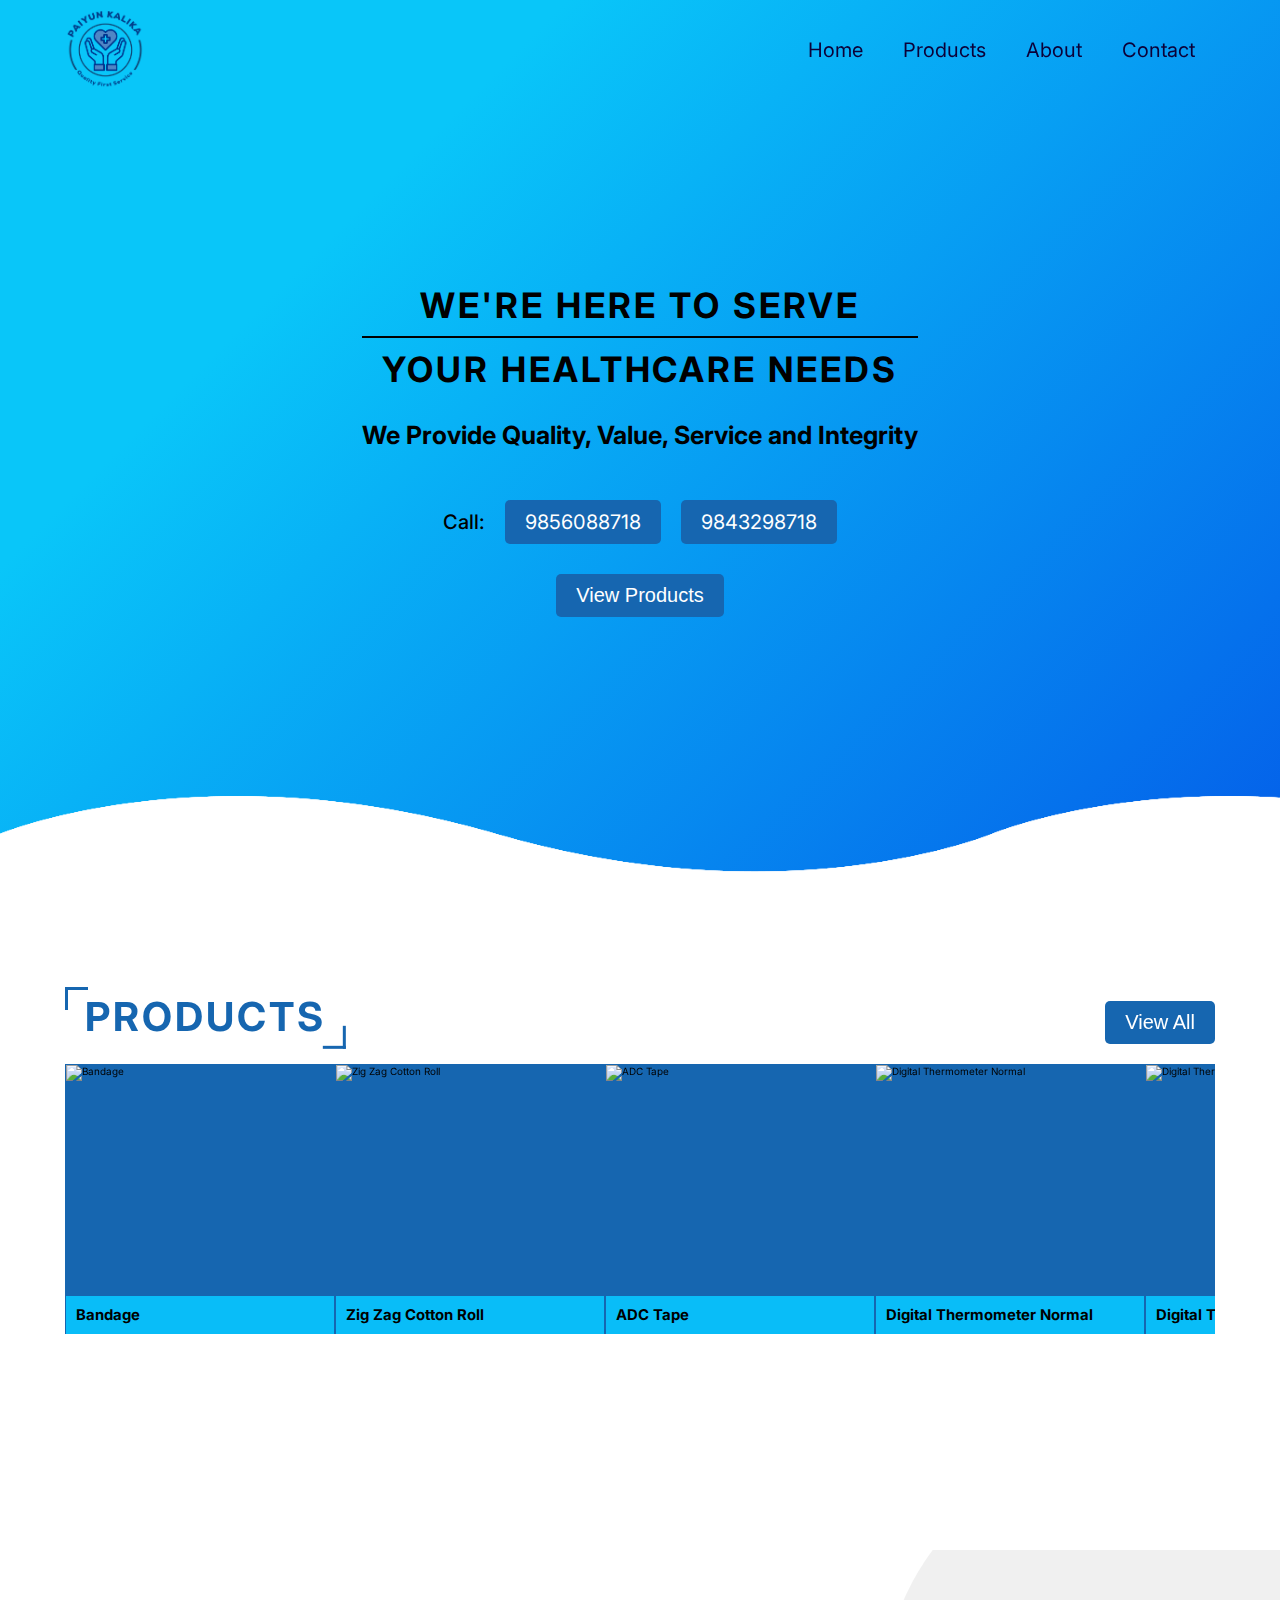
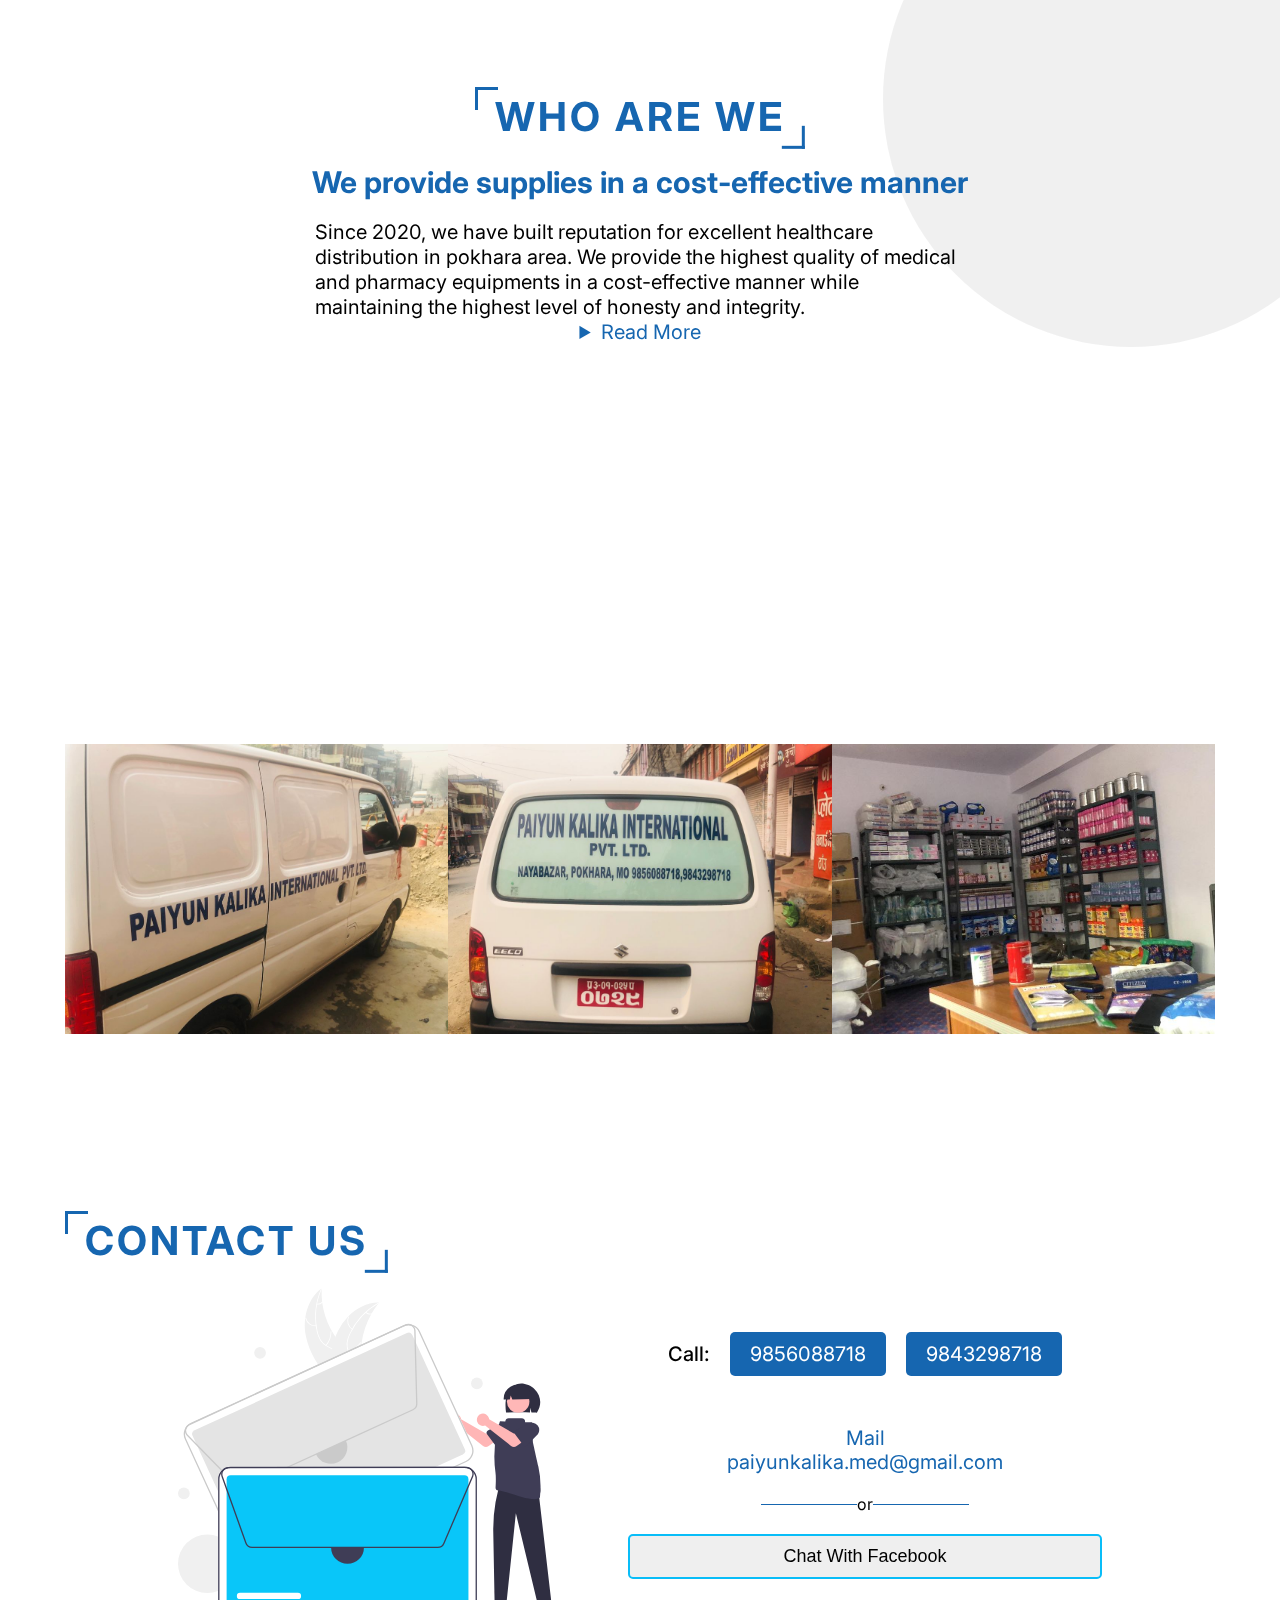
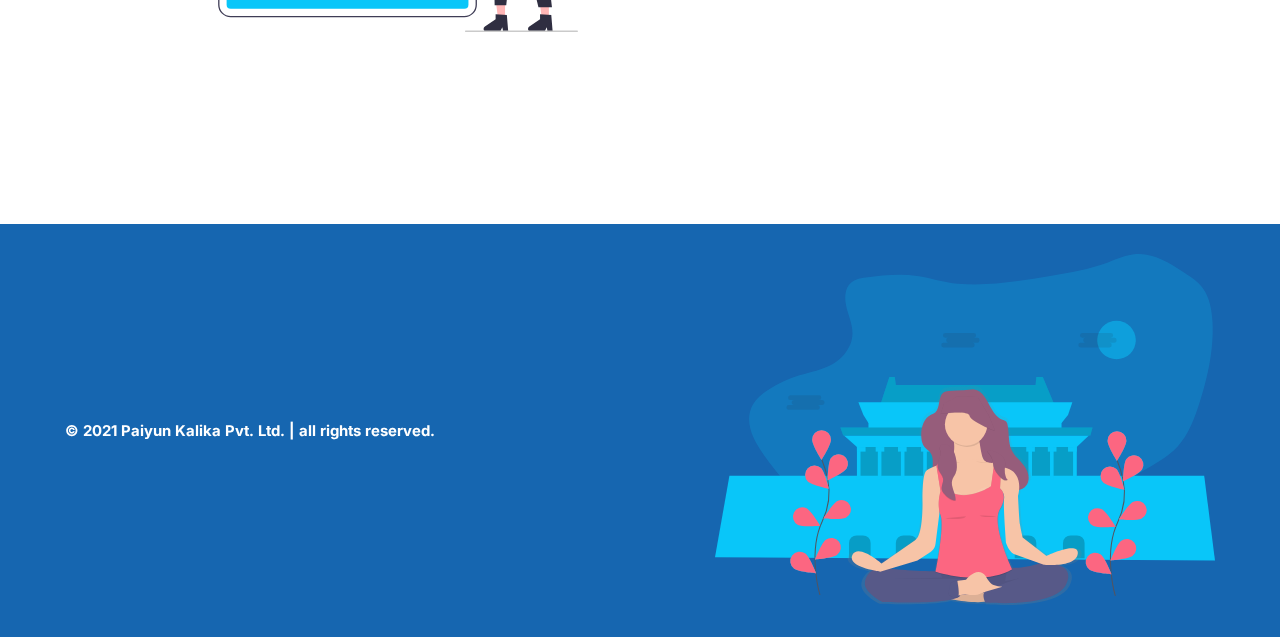
==== commit 8ed6e008: "gallery done" ====
--- a/polished site/index.html
+++ b/polished site/index.html
@@ -63,7 +63,6 @@
         <li><a href="#home">Home</a></li>
         <li><a href="#products">Products</a></li>
         <li><a href="#about">About</a></li>
-        <li><a href="#team">Team</a></li>
         <li><a href="#contact">Contact</a></li>
       </ul>
 
@@ -77,9 +76,16 @@
         <h1 class="banner">WE'RE HERE TO SERVE</h1>
         <h1 class="banner">YOUR HEALTHCARE NEEDS</h1>
         <h3 class="slogan">We Provide Quality, Value, Service and Integrity</h3>
-        <a href="tel:123" class="telephone">
-          <i class="fas fa-mobile-alt"></i> Call: <i>123</i>
-        </a>
+        <div class="telephone flex">
+          <div>
+            <i class="fas fa-mobile-alt"></i>
+            <span>Call:</span>
+          </div>
+          <div class="flex">
+            <a class="number" href="tel:9856088718">9856088718</a>
+            <a class="number" href="tel:9843298718">9843298718</a>
+          </div>
+        </div>
         <a href="#products">
           <button>View Products</button>
         </a>
@@ -117,7 +123,7 @@
               </h2>
             </article>
           </li>
-  
+
           <li>
             <article class="product">
               <figure class="product-img">
@@ -129,7 +135,7 @@
               </h2>
             </article>
           </li>
-  
+
           <li>
             <article class="product">
               <figure class="product-img">
@@ -142,18 +148,19 @@
               </h2>
             </article>
           </li>
-  
-          <li>
-            <article class="product">
-              <figure class="product-img">
-                <img src="https://m.media-amazon.com/images/I/61f2ryWbeRS._SL1500_.jpg" alt="Digital Thermometer Normal">
+
+          <li>
+            <article class="product">
+              <figure class="product-img">
+                <img src="https://m.media-amazon.com/images/I/61f2ryWbeRS._SL1500_.jpg"
+                  alt="Digital Thermometer Normal">
               </figure>
               <h2 class="product-name">
                 Digital Thermometer Normal
               </h2>
             </article>
           </li>
-  
+
           <li>
             <article class="product">
               <figure class="product-img">
@@ -165,7 +172,7 @@
               </h2>
             </article>
           </li>
-  
+
           <li>
             <article class="product">
               <figure class="product-img">
@@ -178,7 +185,7 @@
               </h2>
             </article>
           </li>
-  
+
           <li>
             <article class="product">
               <figure class="product-img">
@@ -190,7 +197,7 @@
               </h2>
             </article>
           </li>
-  
+
           <li>
             <article class="product">
               <figure class="product-img">
@@ -201,7 +208,7 @@
               </h2>
             </article>
           </li>
-  
+
           <li>
             <article class="product">
               <figure class="product-img">
@@ -214,7 +221,7 @@
               </h2>
             </article>
           </li>
-  
+
           <li>
             <article class="product">
               <figure class="product-img">
@@ -226,7 +233,7 @@
               </h2>
             </article>
           </li>
-  
+
           <li>
             <article class="product">
               <figure class="product-img">
@@ -237,7 +244,7 @@
               </h2>
             </article>
           </li>
-  
+
           <li>
             <article class="product">
               <figure class="product-img">
@@ -249,7 +256,7 @@
               </h2>
             </article>
           </li>
-  
+
           <li>
             <article class="product">
               <figure class="product-img">
@@ -261,7 +268,7 @@
               </h2>
             </article>
           </li>
-  
+
           <li>
             <article class="product">
               <figure class="product-img">
@@ -272,7 +279,7 @@
               </h2>
             </article>
           </li>
-  
+
           <li>
             <article class="product">
               <figure class="product-img">
@@ -285,7 +292,7 @@
               </h2>
             </article>
           </li>
-  
+
           <li>
             <article class="product">
               <figure class="product-img">
@@ -296,7 +303,7 @@
               </h2>
             </article>
           </li>
-  
+
           <li>
             <article class="product">
               <figure class="product-img">
@@ -309,7 +316,7 @@
               </h2>
             </article>
           </li>
-  
+
           <li>
             <article class="product">
               <figure class="product-img">
@@ -322,11 +329,12 @@
               </h2>
             </article>
           </li>
-  
-          <li>
-            <article class="product">
-              <figure class="product-img">
-                <img src="https://uniquecondom.com/wp-content/uploads/2018/10/hero_banner.png" alt="Unique Condom nnn bg">
+
+          <li>
+            <article class="product">
+              <figure class="product-img">
+                <img src="https://uniquecondom.com/wp-content/uploads/2018/10/hero_banner.png"
+                  alt="Unique Condom nnn bg">
               </figure>
               <h2 class="product-name">
                 Unique Condom nnn bg
@@ -336,12 +344,9 @@
 
           <li>
             <article class="product">
-              <figure class="product-img">
-                <img src="https://uniquecondom.com/wp-content/uploads/2018/10/hero_banner.png" alt="Unique Condom nnn bg">
-              </figure>
-              <h2 class="product-name">
-                Unique Condom nnn bg
-              </h2>
+              <a href="./products/">
+                <button style="width: 100%; height: 100%;">VIEW ALL</button>
+              </a>
             </article>
           </li>
 
@@ -378,7 +383,7 @@
         <div class="mapouter">
           <div class="gmap_canvas">
             <iframe id="gmap_canvas"
-              src="https://maps.google.com/maps?q=Nayabazar%20Road,%20Pokhara&t=&z=13&ie=UTF8&iwloc=&output=embed"
+              src="https://maps.google.com/maps?q=Nayabazar%20Rd%205,%20Pokhara%2033700&t=&z=13&ie=UTF8&iwloc=&output=embed"
               frameborder="0" scrolling="yes" marginheight="0" marginwidth="0">
             </iframe>
             <style>
@@ -406,6 +411,23 @@
           </div>
         </div>
 
+        <!-- Gallery -->
+        <div class="gallery">
+          <div class="images">
+            <figure>
+              <img src="assets/company-images/van.jpg" alt="van">
+            </figure>
+            <figure>
+              <img src="assets/company-images/van2.jpg" alt="van2">
+            </figure>
+            <figure>
+              <img src="assets/company-images/store.jpg" alt="store">
+            </figure>
+          </div>
+
+          
+        </div>
+
       </div>
     </div>
   </section>
@@ -422,19 +444,32 @@
         </figure>
 
         <form action="" class="flex">
-          <a href="tel:123" class="telephone" style="color:black; align-self: flex-start;">
-            <i class="fas fa-mobile-alt"></i> Call: <i>123</i>
-          </a>
+
+          <div class="telephone flex">
+            <div>
+              <i class="fas fa-mobile-alt"></i>
+              <span>Call:</span>
+            </div>
+            <div class="flex">
+              <a class="number" href="tel:9856088718">9856088718</a>
+              <a class="number" href="tel:9843298718">9843298718</a>
+            </div>
+          </div>
+
+          <div class="email">
+            <a href="mailto:paiyunkalika.med@gmail.com" style="text-align: center;">
+              <div><i class="fas fa-envelope"></i> Mail</div>
+              <div>paiyunkalika.med@gmail.com</div>
+            </a>
+          </div>
 
           <div class="or">or</div>
 
           <input type="button" class="send" style="cursor: pointer;" onclick="FB.CustomerChat.showDialog();"
             value="Chat With Facebook">
 
-
           <!-- Messenger Chat Plugin Code -->
-          <div id="fb-root">
-          </div>
+          <div id="fb-root"></div>
 
           <!-- Your Chat Plugin code -->
           <div id="fb-customer-chat" class="fb-customerchat">
@@ -442,7 +477,7 @@
 
           <script>
             var chatbox = document.getElementById('fb-customer-chat');
-            chatbox.setAttribute("page_id", "105736428380952");
+            chatbox.setAttribute("page_id", "102971332186878");
             chatbox.setAttribute("attribution", "biz_inbox");
 
             window.fbAsyncInit = function () {
@@ -471,9 +506,9 @@
     <div class="container flex">
       <h2> &copy; 2021 Paiyun Kalika Pvt. Ltd. | all rights reserved.</h2>
       <div class="icons flex">
-        <a href="#"><i class="fab fa-facebook-square fa-3x"></i></a>
-        <a href="#"><i class="fab fa-twitter-square fa-3x"></i></a>
-        <a href="#"><i class="fab fa-instagram-square fa-3x"></i></a>
+        <a href="https://www.facebook.com/paiyun.kalika.international"><i class="fab fa-facebook-square fa-3x"></i></a>
+        <!-- <a href="#"><i class="fab fa-twitter-square fa-3x"></i></a>
+        <a href="#"><i class="fab fa-instagram-square fa-3x"></i></a> -->
       </div>
       <figure>
         <img src="assets/other/mindfulness.svg" alt="mindfulness">
--- a/polished site/style.css
+++ b/polished site/style.css
@@ -110,9 +110,12 @@
 
 /* Scrollbar */
 body {
+  /* Firefox */
   scrollbar-width: 1.5rem;
-}
-
+  scrollbar-color:  blue rgb(173, 236, 255);
+}
+
+/* Chrome */
 ::-webkit-scrollbar {
   width: 1.5rem;
   cursor: pointer;
@@ -136,20 +139,20 @@
   right: 0;
   left: 0;
   z-index: 100;
-  transition: background-color .2s ease-in-out;
+  transition: background-color 0.2s ease-in-out;
 }
 
 .navbar-brand {
   display: inline-block;
-  width: 50px;
-  height: 50px;
-}
-
-.toggler{
+  width: 80px;
+  height: 80px;
+}
+
+.toggler {
   display: none;
 }
 
-input[name="toggle-navbar"]{
+input[name="toggle-navbar"] {
   display: none;
 }
 
@@ -157,14 +160,18 @@
   list-style: none;
 }
 
+.navbar {
+  gap: 0;
+}
+
 .navbar li a {
   color: rgb(12, 0, 56);
+  padding: 10px 20px;
 }
 
 .navbar li a:hover {
   background-color: var(--primary-color);
   color: white;
-  padding: 10px 20px;
   border-radius: 5px;
   transition: all 0.2s;
 }
@@ -177,7 +184,7 @@
 .home {
   padding-top: 0;
   height: 100vh;
-  min-height: 650px;
+  min-height: 750px;
   background-color: #045de9;
   background-image: linear-gradient(315deg, #045de9 0%, #09c6f9 74%);
   text-align: center;
@@ -209,14 +216,27 @@
   padding-bottom: 20px;
 }
 
-.telephone{
+.telephone {
   font-size: 20px;
-  padding:10px 20px;
+  padding: 10px 20px;
+  margin: 20px;
+}
+
+.telephone span {
+  font-weight: 500;
+}
+
+.telephone .number {
+  color: var(--primary-color);
+  padding: 10px 20px;
+
+  border-radius: 5px;
+  background-color: var(--primary-color);
   color: white;
 }
 
-.telephone .fas{
-  color:var(--primary-color);
+.telephone .fas {
+  color: var(--primary-color);
 }
 
 .home .wave {
@@ -277,7 +297,7 @@
   position: relative;
 }
 
-.product-img{
+.product-img {
   width: 100%;
   height: 100%;
 }
@@ -308,10 +328,9 @@
   height: 1.5rem;
 }
 
-
-
 /* About */
 .about {
+  margin-bottom: 80px;
   min-height: 500px;
   text-align: center;
   overflow: hidden;
@@ -357,65 +376,88 @@
   color: var(--primary-color);
 }
 
+/* Gallery */
+.gallery{
+  width: 100%;
+}
+
+.gallery .images{
+  width: 100%;
+  display: grid;
+  grid-template-columns: repeat(auto-fit, minmax(270px, max-content));
+}
+
+.gallery figure{
+  width: 100%;
+  cursor: pointer;
+}
+
 /* Contact */
-.contact{
+.contact {
   margin-bottom: 50px;
-  padding-top:0;
+  padding-top: 0;
   height: max-content;
 }
 
-.contact .input-fields{
+.contact .input-fields {
   gap: 50px;
 }
 
-.contact figure{
+.contact figure {
   width: 400px;
 }
 
-form{
+form {
   flex-direction: column;
 }
 
-form a{
+form a {
   margin: auto;
 }
 
-.or{
+.email {
+  font-size: 20px;
+}
+
+.or {
   font-size: 16px;
   position: relative;
 }
 
-.or::after,.or::before{
+.or::after,
+.or::before {
   content: "";
   width: 6em;
-  height: .07em;
+  height: 0.07em;
   background-color: var(--primary-color);
   position: absolute;
-  top: .6em;
-}
-
-.or::after{
+  top: 0.6em;
+}
+
+.or::after {
   right: 1em;
 }
 
-.or::before{
+.or::before {
   left: 1em;
 }
 
-input,textarea{
+input,
+textarea {
   width: 100%;
   font-size: 18px;
   padding: 10px 20px;
   outline: none;
   border-radius: 5px;
-  border:2px solid var(--accent-color);
-}
-
-input:focus, textarea:focus{
+  border: 2px solid var(--accent-color);
+}
+
+input:focus,
+textarea:focus {
   border-color: var(--primary-color);
 }
 
-.send{
+.send {
   align-self: flex-end;
 }
 
@@ -426,51 +468,63 @@
   padding: 20px 0;
 }
 
-footer .container{
+footer .container {
   justify-content: space-between;
 }
 
-footer i{
-  color:white;
-}
-
-footer figure{
+footer i {
+  color: white;
+}
+
+footer figure {
   width: 500px;
 }
 
 /* Media Queries */
 @media (max-width: 700px) {
-  .toggler{
+  .toggler {
     display: block;
     cursor: pointer;
   }
 
-  .navbar li a{
+  .navbar-brand {
+    width: 50px;
+    height: 50px;
+  }
+
+  .navbar li a {
     padding: 5px 10px;
   }
-  .navbar li a:hover{
+  .navbar li a:hover {
     padding: 5px 10px;
   }
 
-  .navbar{
+  .navbar {
+    gap: 20px;
     z-index: -1;
     position: absolute;
-    top:-100px;
+    top: -100px;
     opacity: 0;
     padding: 20px;
-    left:0;
+    left: 0;
     right: 0;
     transition: all 0.4s ease-in-out;
-    
+
     background-color: white;
   }
 
-  input[name="toggle-navbar"]:checked ~ .navbar{
+  input[name="toggle-navbar"]:checked ~ .navbar {
     top: 70px;
     opacity: 1;
   }
-  
-  footer .container{
+
+  footer .container {
     justify-content: center;
   }
 }
+
+@media (max-width: 585px) {
+  .home {
+    min-height: 900px;
+  }
+}
